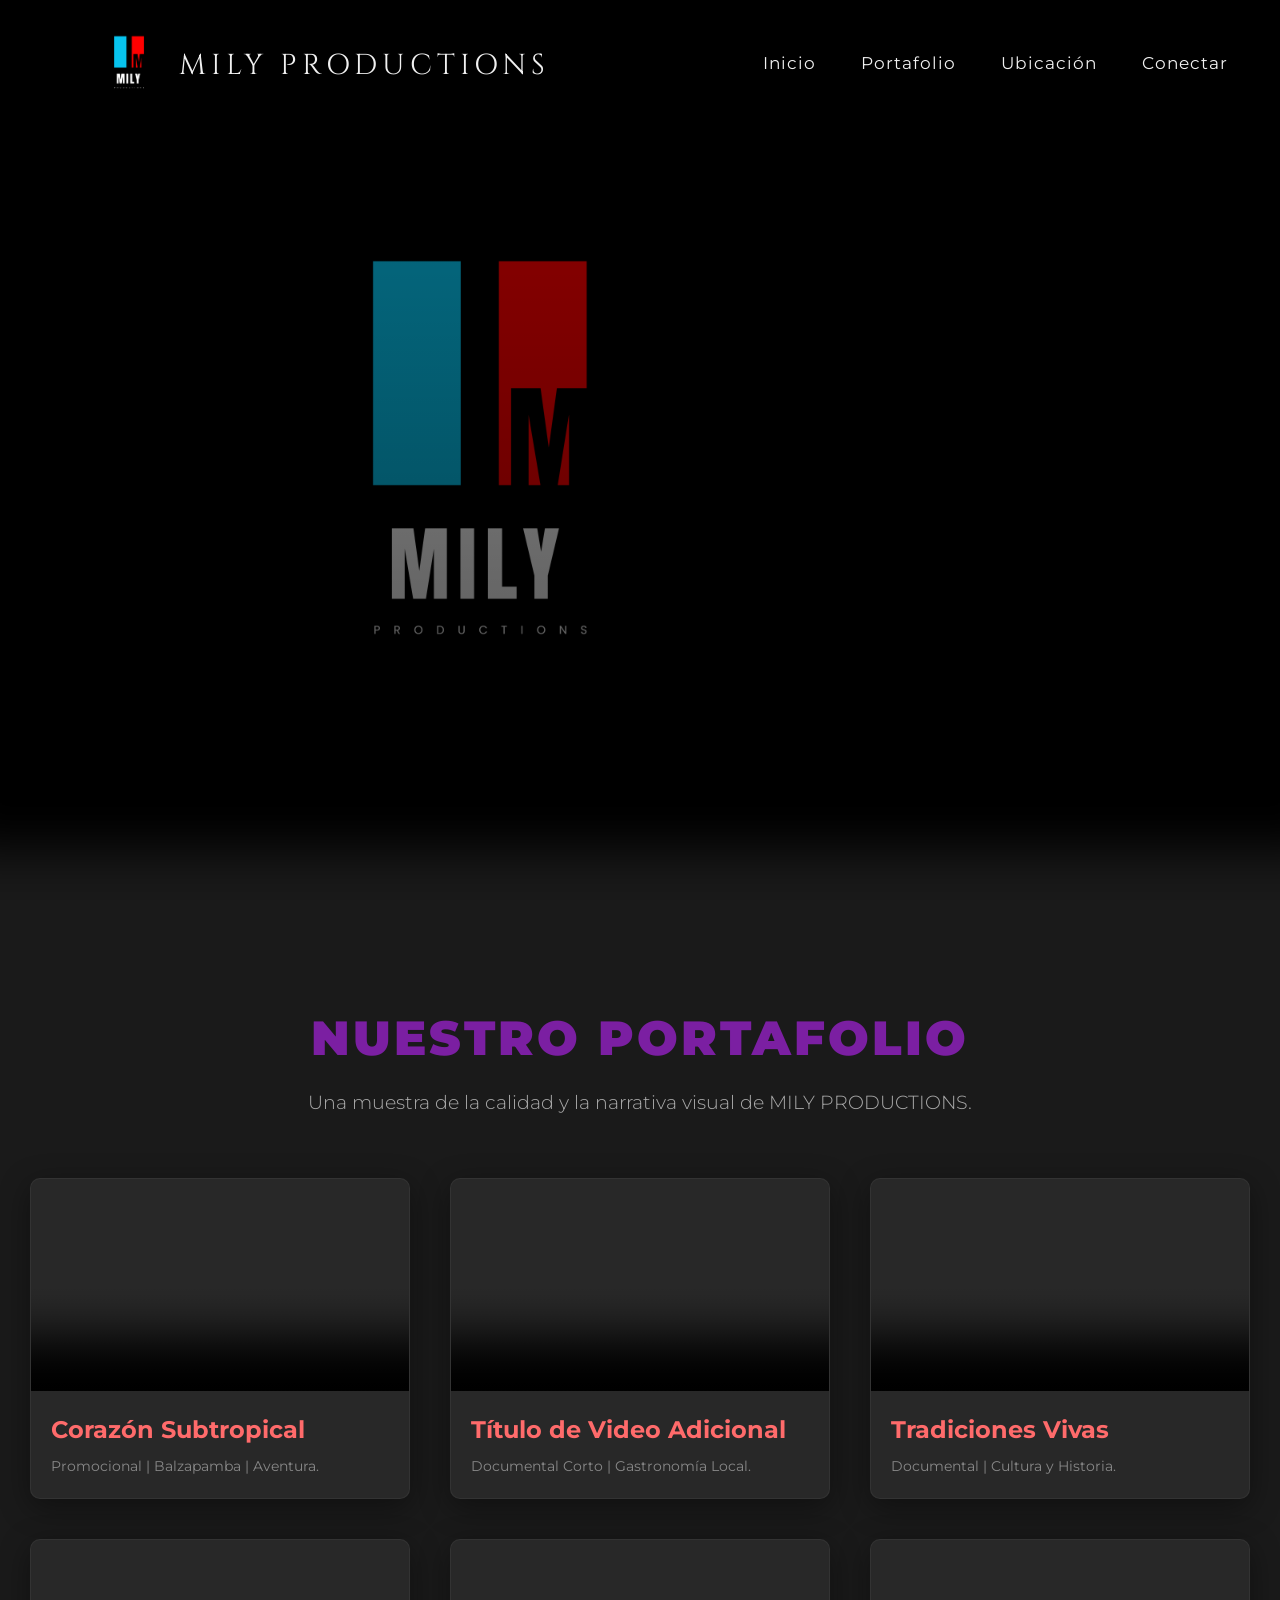
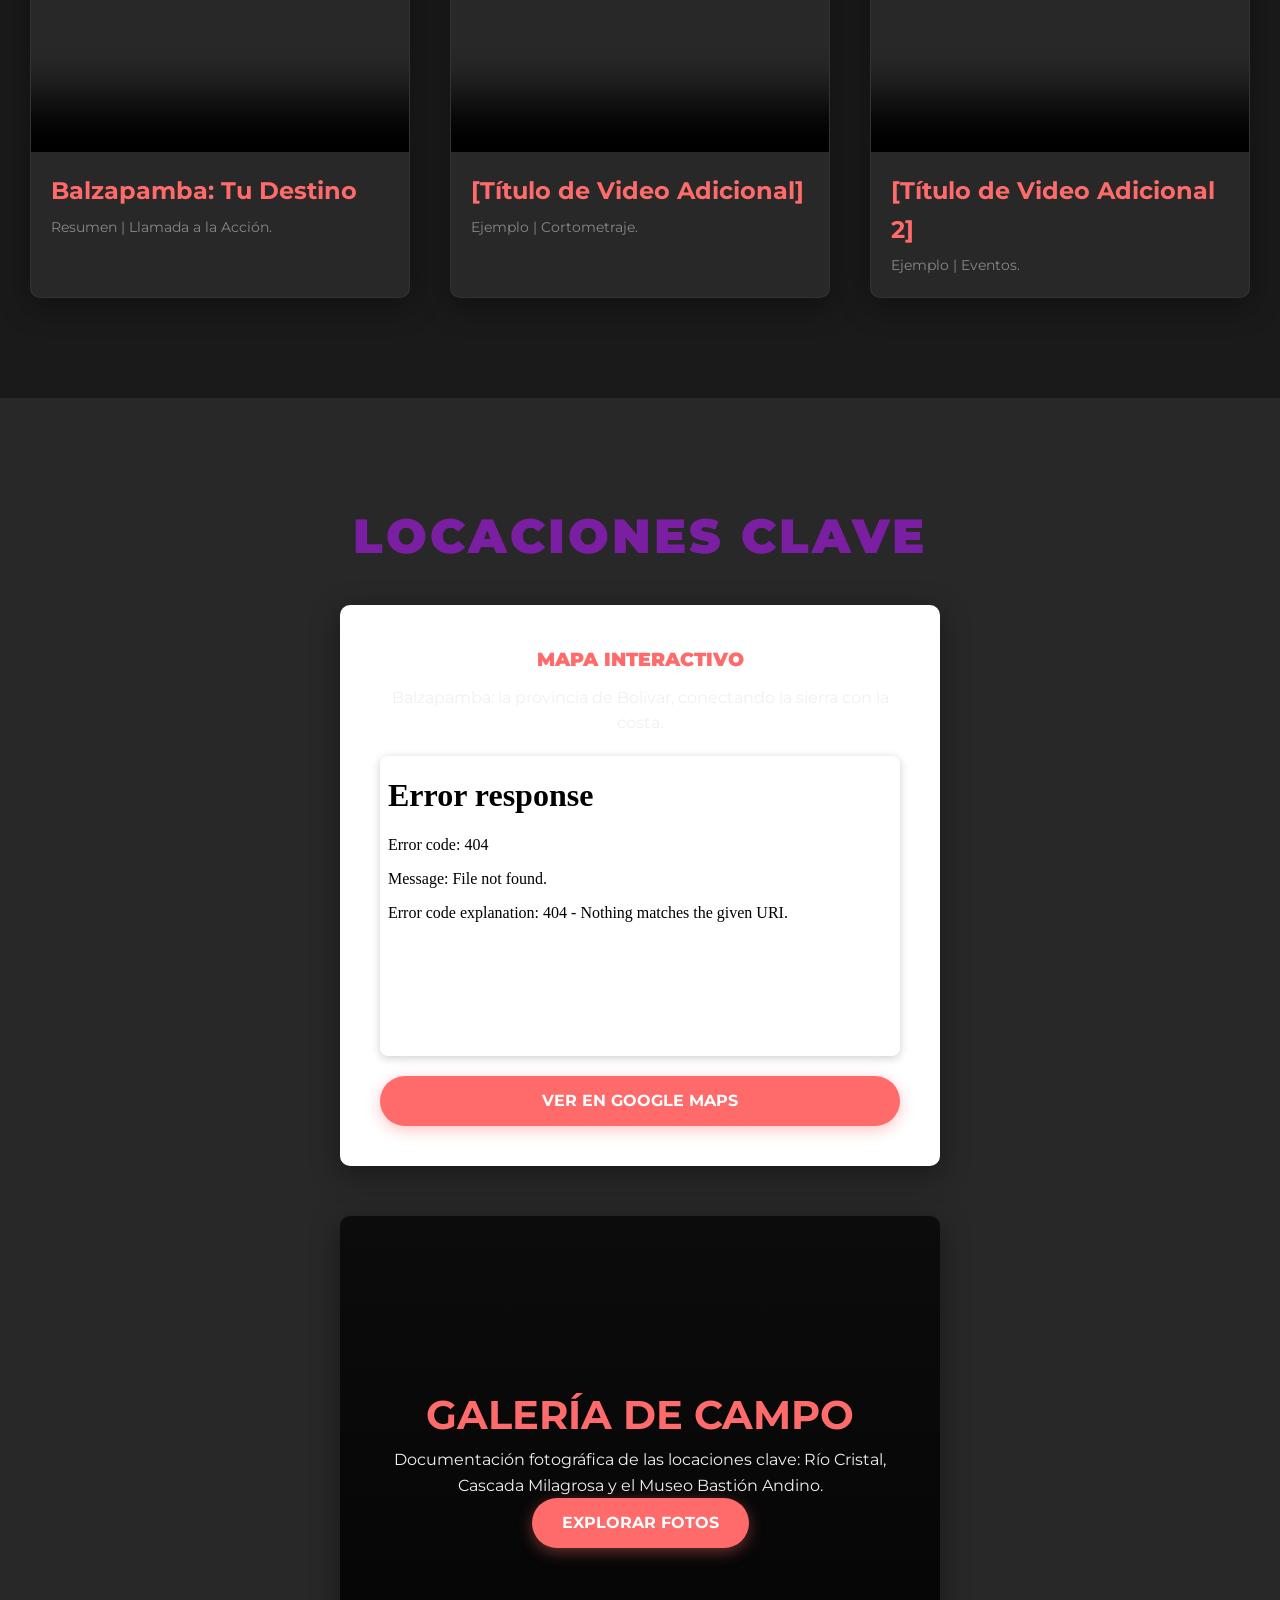
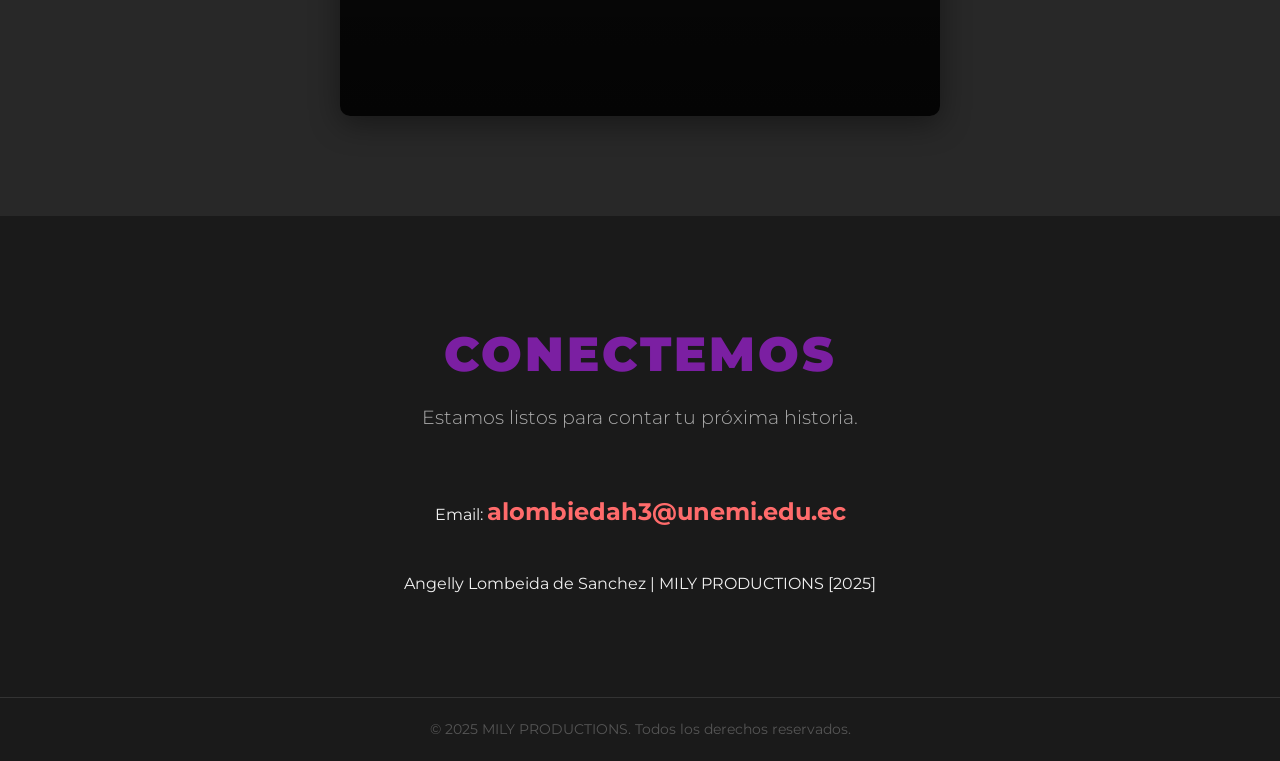
==== index.html @ 5136464d "updated" ====
<!DOCTYPE html>
<html lang="es">
<head>
    <meta charset="UTF-8">
    <meta name="viewport" content="width=device-width, initial-scale=1.0">
    <title>MILY PRODUCTIONS - Portafolio Audiovisual</title>
    <link rel="stylesheet" href="styles.css">
    <link href="https://fonts.googleapis.com/css2?family=Montserrat:wght@300;400;700;900&display=swap" rel="stylesheet">
    <link href="https://fonts.googleapis.com/css2?family=Cinzel:wght@400;700;900&display=swap" rel="stylesheet"> 
</head>
<body>

    <header>
        <nav>
            <a href="#inicio" class="logo-link">
                <img src="LOGO_MILY[1].png" alt="MILY PRODUCTIONS Logo" class="logo-img">
                
                <div class="logo-text">
                    MILY PRODUCTIONS
                </div>
            </a>
            
            <button class="menu-toggle" aria-label="Abrir menú de navegación">
                <span class="bar"></span>
                <span class="bar"></span>
                <span class="bar"></span>
            </button>
            
            <ul class="nav-menu"> <li><a href="#inicio">Inicio</a></li>
                <li><a href="#portafolio">Portafolio</a></li>
                <li><a href="#ubicacion">Ubicación</a></li>
                <li><a href="#contacto">Conectar</a></li>
            </ul>
        </nav>
    </header>

    <main>
        <section id="inicio" class="hero fullscreen-visual">
            <div class="hero-content">
                </div>
        </section>

        <section id="portafolio" class="seccion seccion-portafolio">
            <h2>NUESTRO PORTAFOLIO</h2>
            <p class="subtitulo">Una muestra de la calidad y la narrativa visual de MILY PRODUCTIONS.</p>
            
            <div class="video-grid">
                
                <div class="video-item">
                    <video controls width="100%" preload="metadata" poster="miniaturas/corazon_subtropical.jpg">
                        <source src="mi-video-portafolio.mp4" type="video/mp4">
                        Tu navegador no soporta el tag de video HTML5.
                    </video>
                    <h3>Corazón Subtropical</h3>
                    <p class="ficha-tecnica">Promocional | Balzapamba | Aventura.</p>
                </div>

                <div class="video-item">
                    <video controls width="100%" preload="metadata" poster="miniaturas/video_adicional_1.jpg">
                        <source src="otro-video-1.mp4" type="video/mp4">
                        Tu navegador no soporta el tag de video HTML5.
                    </video>
                    <h3>Título de Video Adicional</h3>
                    <p class="ficha-tecnica">Documental Corto | Gastronomía Local.</p>
                </div>

                <div class="video-item">
                    <video controls width="100%" preload="metadata" poster="miniaturas/video_adicional_2.jpg">
                        <source src="otro-video-2.mp4" type="video/mp4">
                        Tu navegador no soporta el tag de video HTML5.
                    </video>
                    <h3>Tradiciones Vivas</h3>
                    <p class="ficha-tecnica">Documental | Cultura y Historia.</p>
                </div>

                <div class="video-item">
                    <video controls width="100%" preload="metadata" poster="miniaturas/video_adicional_3.jpg">
                        <source src="otro-video-3.mp4" type="video/mp4">
                        Tu navegador no soporta el tag de video HTML5.
                    </video>
                    <h3>Balzapamba: Tu Destino</h3>
                    <p class="ficha-tecnica">Resumen | Llamada a la Acción.</p>
                </div>
                <div class="video-item">
                    <video controls width="100%" preload="metadata" poster="miniaturas/video_adicional_4.jpg">
                        <source src="otro-video-4.mp4" type="video/mp4">
                        Tu navegador no soporta el tag de video HTML5.
                    </video>
                    <h3>[Título de Video Adicional]</h3>
                    <p class="ficha-tecnica">Ejemplo | Cortometraje.</p>
                </div>
                <div class="video-item">
                    <video controls width="100%" preload="metadata" poster="miniaturas/video_adicional_5.jpg">
                        <source src="otro-video-5.mp4" type="video/mp4">
                        Tu navegador no soporta el tag de video HTML5.
                    </video>
                    <h3>[Título de Video Adicional 2]</h3>
                    <p class="ficha-tecnica">Ejemplo | Eventos.</p>
                </div>
            </div>
        </section>
        
        <section id="ubicacion" class="seccion seccion-info">
            <h2>LOCACIONES CLAVE</h2>
            <div class="destacado-container">
                
                <div class="destacado-card card-mapa">
                    <h3>MAPA INTERACTIVO</h3>
                    <p>Balzapamba: la provincia de Bolívar, conectando la sierra con la costa.</p>
                    <div class="mapa-iframe">
                        <iframe 
                            src="URL_REAL_GOOGLE_MAPS_EMBED" 
                            width="100%" 
                            height="100%" 
                            style="border:0;" 
                            allowfullscreen="" 
                            loading="lazy">
                        </iframe>
                    </div>
                    <a href="https://maps.app.goo.gl/pqxmcNFAquskRB9e9" target="_blank" class="btn-acento">VER EN GOOGLE MAPS</a>
                </div>
                
                <div class="destacado-card card-campo">
                    <h3>GALERÍA DE CAMPO</h3>
                    <p>Documentación fotográfica de las locaciones clave: Río Cristal, Cascada Milagrosa y el Museo Bastión Andino.</p>
                    <a href="#" class="btn-acento">EXPLORAR FOTOS</a>
                </div>

            </div>
        </section>
        
        <section id="contacto" class="seccion seccion-connect">
            <h2>CONECTEMOS</h2>
            <p class="subtitulo">Estamos listos para contar tu próxima historia.</p>
            <p class="email-contacto">Email: <a href="mailto:alombiedah3@unemi.edu.ec">alombiedah3@unemi.edu.ec</a></p>
            <p class="creditos">Angelly Lombeida de Sanchez | MILY PRODUCTIONS [2025]</p>
        </section>
    </main>

    <footer>
        <p>© 2025 MILY PRODUCTIONS. Todos los derechos reservados.</p>
    </footer>

    <script src="script.js"></script>
</body>
</html>
---- styles.css ----
/* VARIABLES Y RESET BÁSICO (DARK MODE) */
:root {
    --color-principal: #FF6B6B; /* Coral Vibrante (Acento, Hover) */
    --color-fondo: #1A1A1A; /* Negro Profundo (Fondo principal) */
    --color-card: #282828; /* Gris Carbón (Fondo de tarjetas) */
    --color-texto-claro: #F0F0F0; /* Blanco Suave (Texto principal) */
    --color-acento-fuerte: #7B1FA2; /* Amatista (Títulos de sección) */
    --font-principal: 'Montserrat', sans-serif;
    --font-logo: 'Cinzel', serif; /* Nueva fuente para el logo */
    --sombra-card: 0 8px 30px rgba(0, 0, 0, 0.4); /* Sombra pesada para profundidad */
}

* {
    margin: 0;
    padding: 0;
    box-sizing: border-box;
}

body {
    font-family: var(--font-principal);
    line-height: 1.6;
    color: var(--color-texto-claro);
    background-color: var(--color-fondo);
    overflow-x: hidden;
}

/* -------------------------------------------------------------------------- */
/* ENCABEZADO Y NAVEGACIÓN (ESCRITORIO) */
/* -------------------------------------------------------------------------- */
header {
    background: transparent;
    position: fixed; 
    top: 0;
    left: 0;
    width: 100%;
    z-index: 1000;
    transition: background-color 0.3s ease-in-out; 
}

header.scrolled {
    background-color: rgba(26, 26, 26, 0.95); 
    box-shadow: 0 2px 10px rgba(0, 0, 0, 0.5);
}

nav {
    display: flex;
    justify-content: space-between;
    align-items: center;
    max-width: 1400px;
    margin: 0 auto;
    padding: 1.5rem 30px 1.5rem 100px; 
}

.logo-link {
    display: flex;
    align-items: center; 
    text-decoration: none;
    cursor: pointer;
    transition: transform 0.3s ease-in-out;
}

.logo-img {
    height: 80px; 
    width: auto;
    margin-right: 15px; 
}

.logo-text {
    font-family: var(--font-logo); 
    font-size: 1.8rem; 
    font-weight: 400; 
    color: var(--color-texto-claro);
    letter-spacing: 5px; 
    text-transform: uppercase;
    text-shadow: 0 0 8px rgba(0, 0, 0, 0.9); 
    white-space: nowrap; 
    margin-top: 5px; 
}

.logo-text strong { 
    color: var(--color-principal); 
    font-weight: 900; 
    margin-left: 8px; 
    letter-spacing: 2px;
}

/* Estilos de escritorio: el menú es horizontal */
.nav-menu {
    list-style: none;
    display: flex;
    padding: 0;
    font-weight: 400;
}

.nav-menu li a {
    color: var(--color-texto-claro);
    text-decoration: none;
    padding: 0.7rem 1.4rem; 
    transition: color 0.3s, background-color 0.3s;
    border-radius: 5px;
    font-size: 1.05rem; 
    letter-spacing: 1px;
}

.nav-menu li a:hover {
    color: var(--color-principal);
    background-color: rgba(255, 255, 255, 0.1);
}

/* -------------------------------------------------------------------------- */
/* ICONO HAMBURGUESA (OCULTO POR DEFECTO) */
/* -------------------------------------------------------------------------- */
.menu-toggle {
    display: none; /* Oculto por defecto en escritorio */
    background: none;
    border: none;
    cursor: pointer;
    padding: 10px;
    z-index: 1001;
}

.menu-toggle .bar {
    display: block;
    width: 30px;
    height: 3px;
    margin: 6px auto;
    background-color: var(--color-principal); /* Color Coral */
    transition: all 0.3s ease-in-out;
}


/* -------------------------------------------------------------------------- */
/* SECCIONES Y COMPONENTES GENERALES */
/* -------------------------------------------------------------------------- */

.fullscreen-visual {
    position: relative;
    height: 100vh;
    display: flex;
    justify-content: center;
    align-items: center; 
    background-image: linear-gradient(rgba(0, 0, 0, 0.4), rgba(0, 0, 0, 0.7)), url('LOGO.png'); 
    background-size: cover;
    background-position: right center;
    background-attachment: fixed; /* Esto es para escritorio, para el efecto Parallax */
    background-repeat: no-repeat;
    box-shadow: inset 0 -100px 50px -50px var(--color-fondo); 
}

.seccion {
    padding: 100px 30px; 
    max-width: 1400px;
    margin: 0 auto;
    text-align: center; 
}

.seccion h2 {
    font-size: 3rem; 
    margin-bottom: 10px;
    color: var(--color-acento-fuerte); 
    font-weight: 900;
    letter-spacing: 3px;
    text-transform: uppercase;
}

.subtitulo {
    font-size: 1.2rem;
    margin-bottom: 60px;
    color: #AAAAAA;
    font-weight: 300;
}

/* PORTFOLIO GRID */
.video-grid {
    display: grid; 
    grid-template-columns: repeat(auto-fit, minmax(350px, 1fr));
    gap: 40px;
    justify-content: center;
}

.video-item {
    background-color: var(--color-card);
    border-radius: 10px;
    box-shadow: var(--sombra-card);
    overflow: hidden; 
    transition: transform 0.4s, box-shadow 0.4s;
    text-align: left;
    border: 1px solid rgba(255, 255, 255, 0.05);
}

.video-item:hover {
    transform: translateY(-10px); 
    box-shadow: 0 15px 40px rgba(0, 0, 0, 0.5); 
}

/* CORRECCIÓN: Aplicar estilos tanto a iframe (por si se usan) como a VIDEO */
.video-item iframe, .video-item video {
    width: 100%;
    aspect-ratio: 16 / 9; 
    border-radius: 10px 10px 0 0; 
    display: block;
}

.video-item h3 {
    padding: 20px 20px 5px;
    color: var(--color-principal);
    font-size: 1.5rem;
    font-weight: 700;
}

.ficha-tecnica {
    padding: 0 20px 20px;
    font-size: 0.9rem;
    color: #888888;
}

/* UBICACIÓN Y TARJETAS */
.seccion-info {
    background-color: var(--color-card);
}

.destacado-container {
    display: flex;
    gap: 50px; 
    justify-content: center;
    flex-wrap: wrap;
    margin-top: 30px;
}

.destacado-card {
    width: 100%;
    max-width: 600px;
    padding: 40px;
    border-radius: 10px; 
    color: var(--color-texto-claro);
    text-align: center;
    background-size: cover;
    background-position: center;
    min-height: 500px; 
    display: flex;
    flex-direction: column;
    justify-content: space-between; 
    box-shadow: var(--sombra-card);
    transition: transform 0.3s;
}

.card-mapa {
    background-image: none;
    background-color: white; 
    color: var(--color-texto); 
    box-shadow: var(--sombra-card);
}
.card-mapa h3 {
    color: var(--color-principal); 
    text-shadow: none;
    margin-bottom: 10px;
    font-weight: 900;
}
.mapa-iframe {
    width: 100%;
    height: 300px; 
    border-radius: 8px;
    box-shadow: 0 2px 10px rgba(0, 0, 0, 0.2);
    overflow: hidden;
    margin: 20px 0;
}

.card-campo {
    background-image: linear-gradient(rgba(0, 0, 0, 0.7), rgba(0, 0, 0, 0.9)), url('IMAGEN/DE/FONDO/PARA/CASCADA.jpg');
    justify-content: center;
    align-items: center;
}
.card-campo h3 {
    font-size: 2.5rem;
    color: var(--color-principal);
}

/* BOTONES Y CONTACTO */
.btn-acento {
    display: inline-block;
    background: var(--color-principal);
    color: white;
    padding: 12px 30px;
    text-decoration: none;
    border-radius: 50px;
    font-weight: 700;
    transition: background 0.3s, transform 0.2s;
    box-shadow: 0 4px 15px rgba(255, 107, 107, 0.4);
}

.email-contacto {
    margin: 30px 0 40px;
}

.email-contacto a {
    color: var(--color-principal);
    font-weight: 700;
    font-size: 1.5rem;
    text-decoration: none;
    transition: color 0.3s;
}

/* FOOTER */
footer {
    background: var(--color-fondo);
    color: #555;
    text-align: center;
    padding: 20px 0;
    font-size: 0.9rem;
    border-top: 1px solid #333;
}

/* -------------------------------------------------------------------------- */
/* MEDIA QUERIES (Responsivo - Pantallas Pequeñas) */
/* -------------------------------------------------------------------------- */
@media (max-width: 900px) {
    
    /* CORRECCIÓN CLAVE PARA MOSTRAR LA IMAGEN EN MÓVIL */
    .fullscreen-visual {
        background-attachment: scroll; /* Deshabilita el fixed que causa el problema */
        background-position: center center; /* Centra la imagen para que se vea mejor */
    }

    /* 1. NAVEGACIÓN Y HAMBURGUESA */
    
    .menu-toggle {
        display: block; /* Muestra el botón de la hamburguesa */
    }
    
    /* Reorganiza el header para que logo y hamburguesa estén a los lados */
    nav {
        flex-direction: row; 
        justify-content: space-between;
        align-items: center;
        padding: 1rem 20px;
        background-color: var(--color-fondo);
    }
    
    /* Oculta y posiciona el menú de navegación */
    .nav-menu {
        display: none; /* Oculto por defecto */
        flex-direction: column;
        width: 100%;
        position: absolute;
        top: 100%; /* Se despliega justo debajo del header */
        left: 0;
        background-color: var(--color-card); 
        box-shadow: 0 10px 20px rgba(0, 0, 0, 0.5);
        border-top: 1px solid rgba(255, 255, 255, 0.1);
        padding: 10px 0;
    }

    /* Clase que se activa con JS para MOSTRAR el menú */
    .nav-menu.open {
        display: flex;
    }

    /* Estilo de los enlaces para el menú vertical (ocupan el ancho completo) */
    .nav-menu li {
        text-align: center;
        width: 100%;
    }

    .nav-menu li a {
        display: block;
        padding: 1rem 20px;
        font-size: 1.1rem;
        border-radius: 0;
    }
    
    /* 2. LOGO EN UNA SOLA LÍNEA EN MÓVIL */
    
    /* Vuelve a poner el logo y el texto lado a lado */
    .logo-link {
        flex-direction: row; 
        align-items: center; /* Alineación vertical al centro */
        margin-bottom: 0;
    }
    .logo-img {
        height: 40px; /* Tamaño más pequeño */
        margin-right: 5px; /* Espacio reducido */
        margin-bottom: 0; 
    }
    .logo-text {
        font-size: 0.9rem; /* Reducido para caber en una línea */
        letter-spacing: 1px; /* Espaciado reducido */
        margin-top: 0;
    }
    .logo-text strong {
        font-size: 1rem;
        margin-left: 3px;
        letter-spacing: 0.5px;
    }


    /* 3. AJUSTES GENERALES DE SECCIÓN (Para evitar overflow) */
    
    .seccion {
        padding: 60px 20px;
    }
    .seccion h2 {
        font-size: 2.5rem;
    }
    .subtitulo {
        margin-bottom: 30px; 
    }
    .video-grid {
        grid-template-columns: 1fr;
        gap: 25px;
    }
    .destacado-card {
        width: 100%;
        max-width: none;
        padding: 30px 20px;
        min-height: 400px;
    }
}
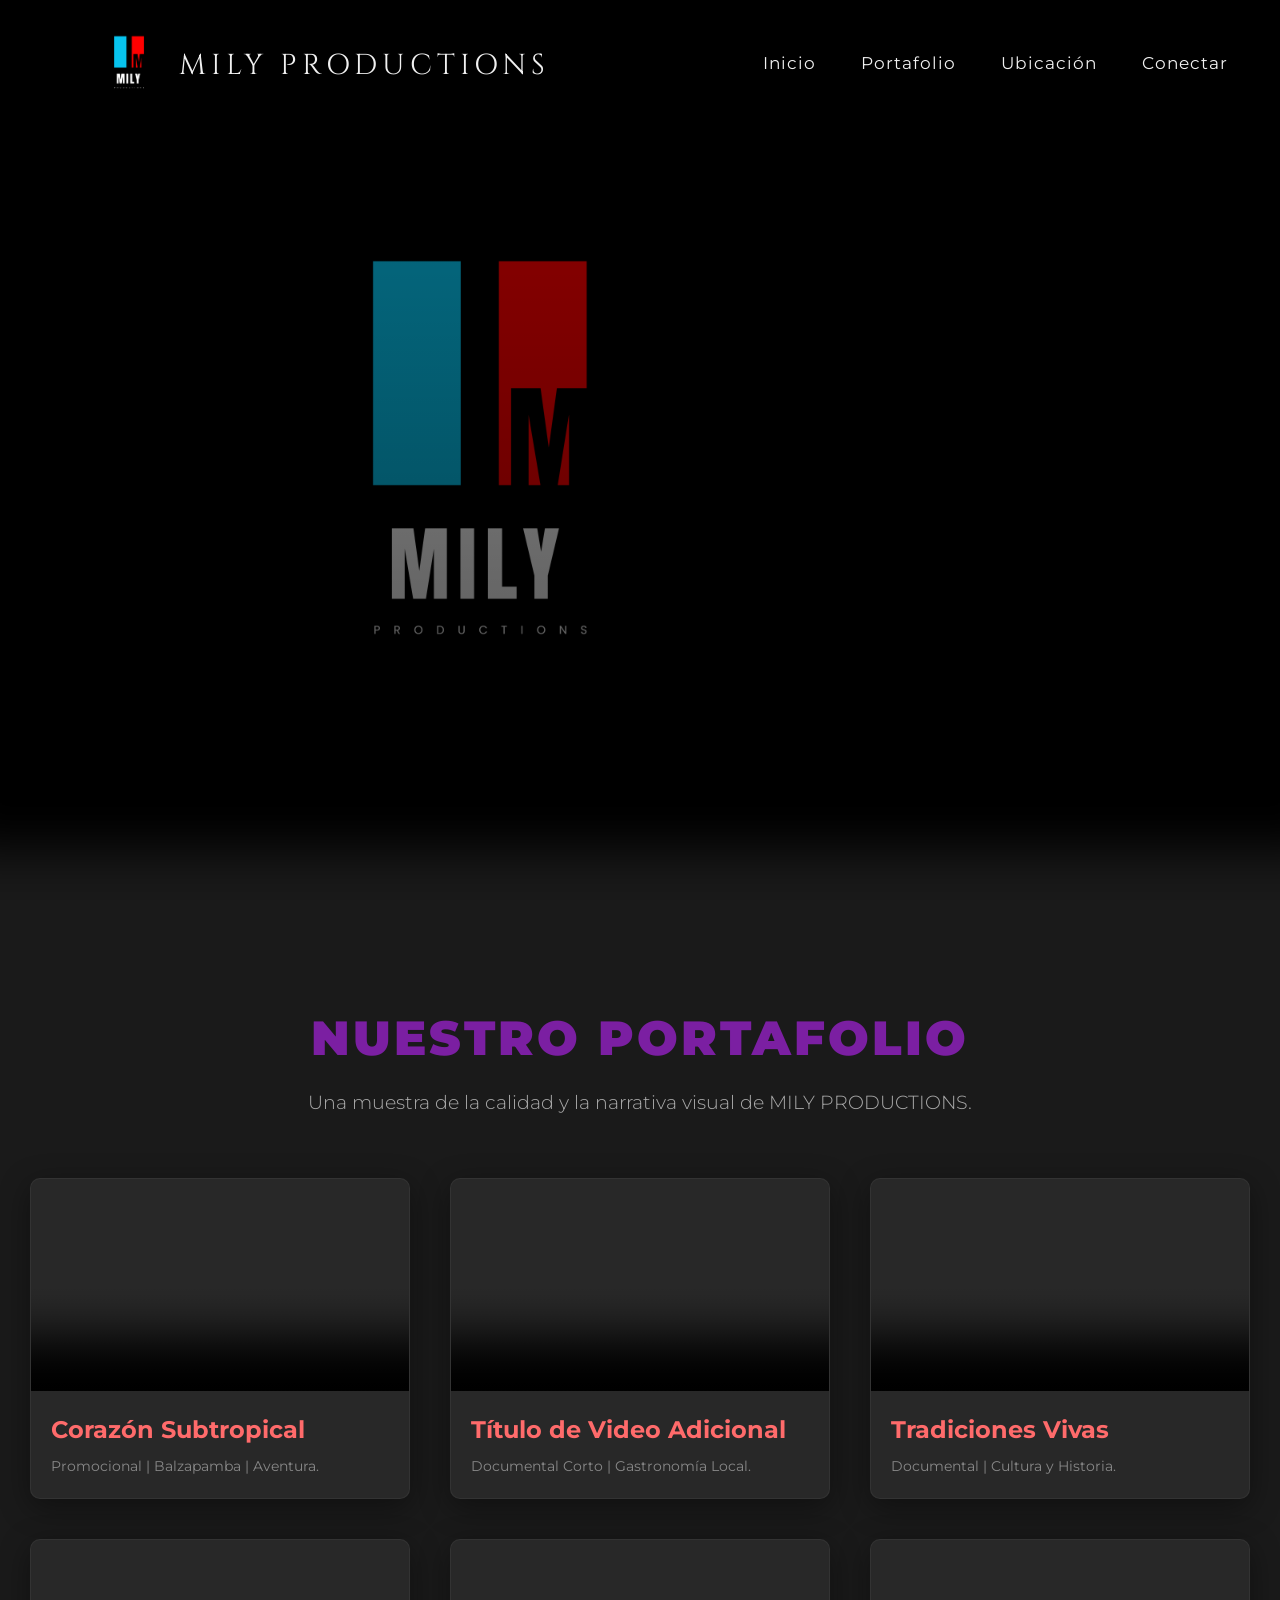
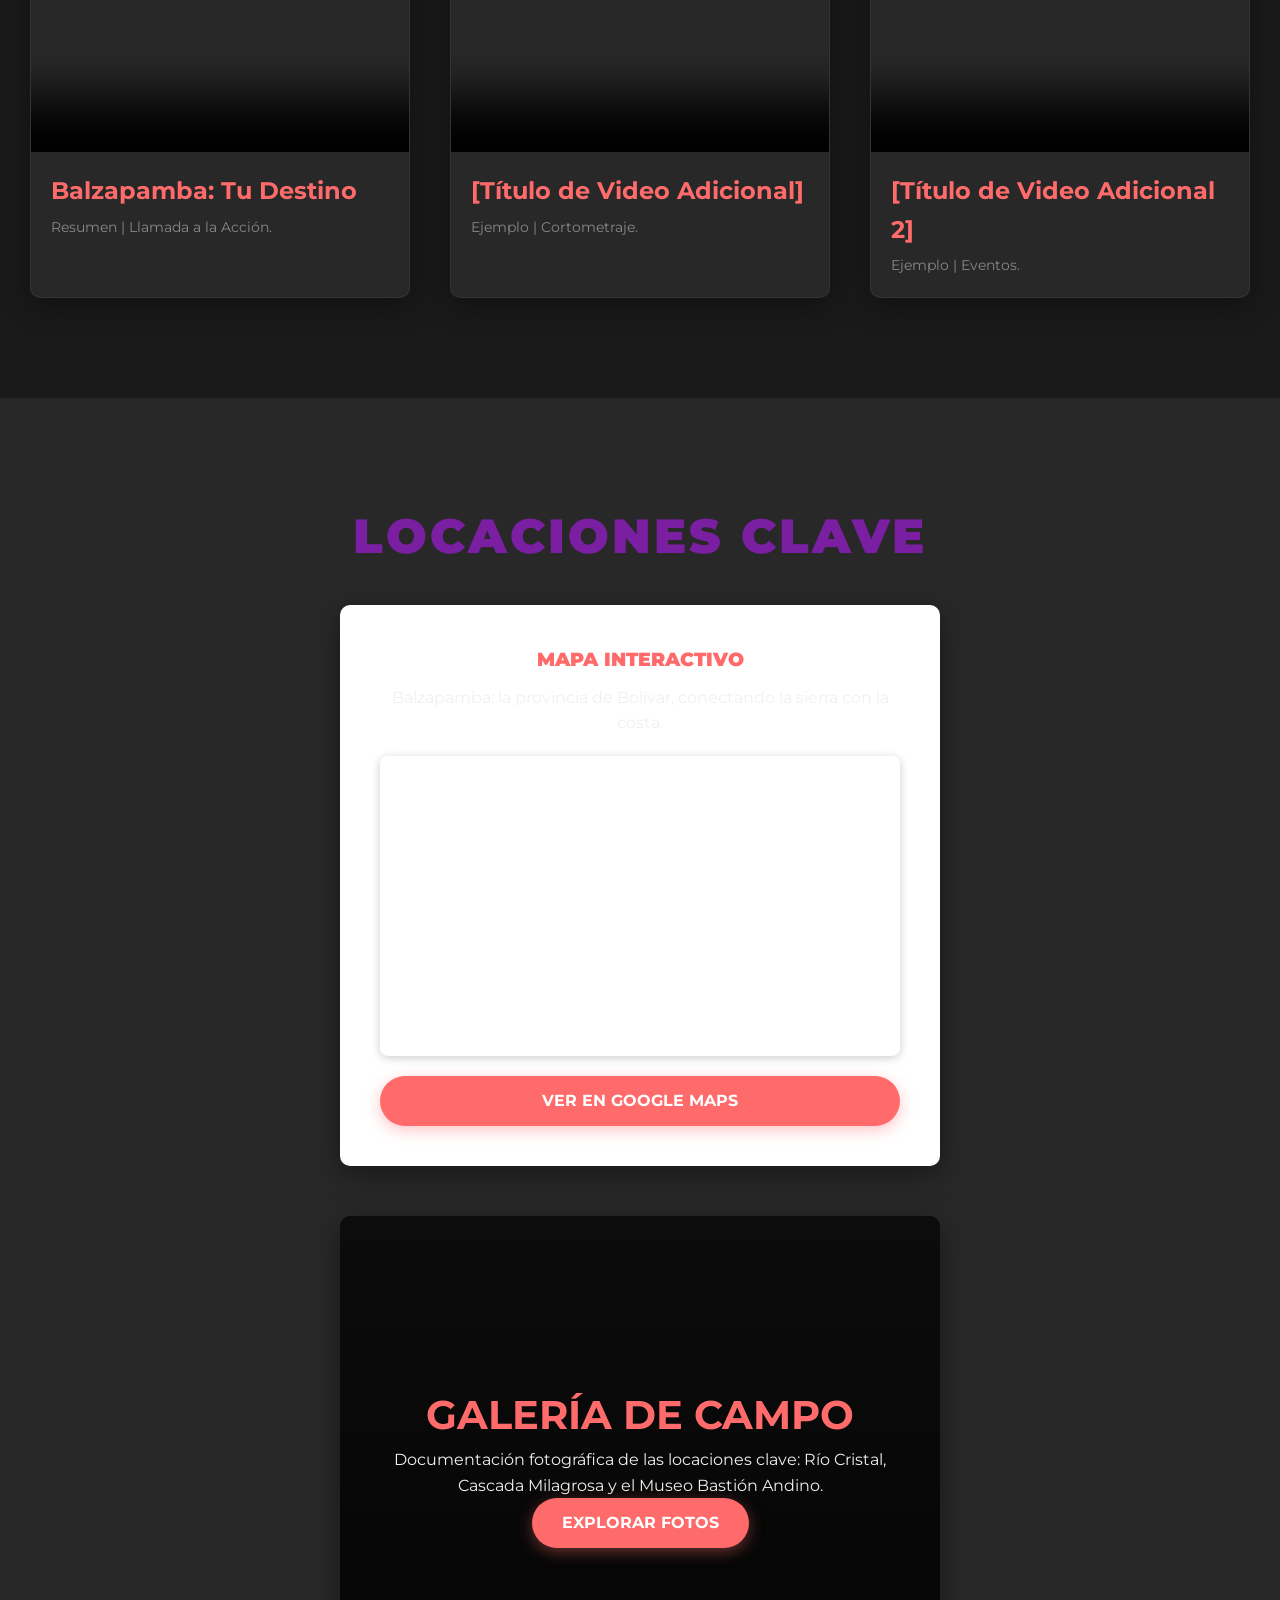
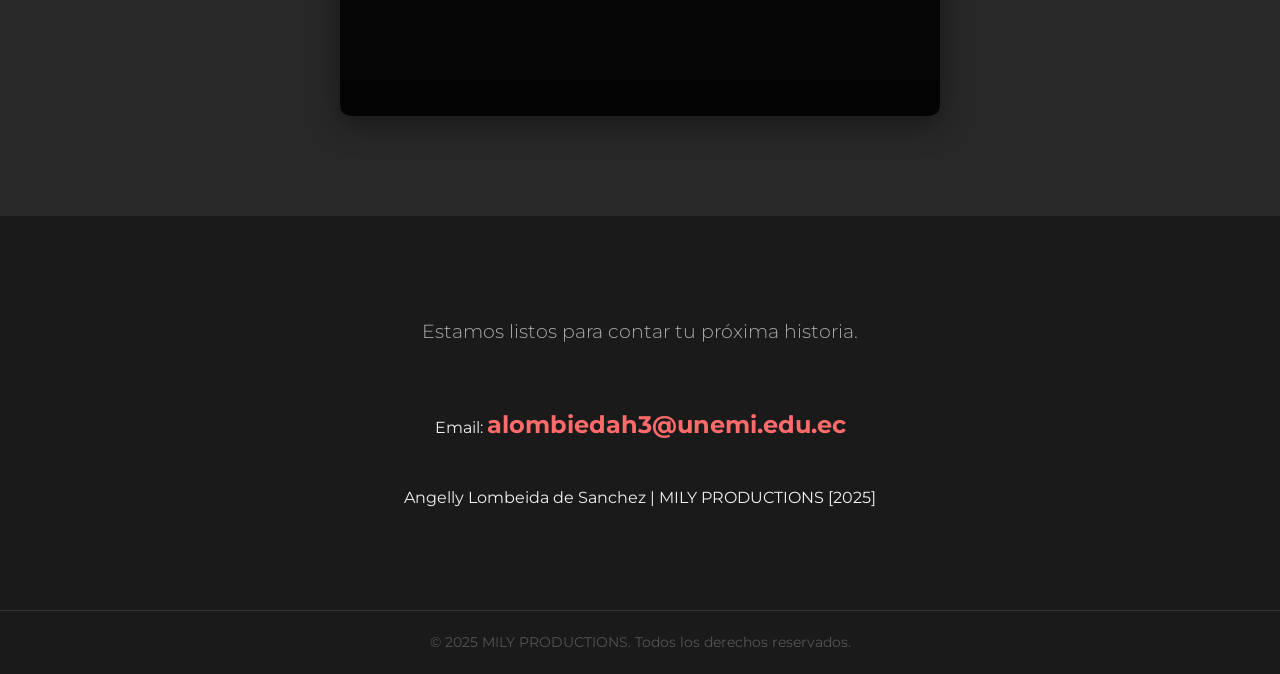
==== commit 73ad9199: "update" ====
--- a/index.html
+++ b/index.html
@@ -109,7 +109,7 @@
                     <p>Balzapamba: la provincia de Bolívar, conectando la sierra con la costa.</p>
                     <div class="mapa-iframe">
                         <iframe 
-                            src="URL_REAL_GOOGLE_MAPS_EMBED" 
+                            src="https://maps.app.goo.gl/tvPNMR6kiQWosrNx6" 
                             width="100%" 
                             height="100%" 
                             style="border:0;" 
@@ -117,7 +117,7 @@
                             loading="lazy">
                         </iframe>
                     </div>
-                    <a href="https://maps.app.goo.gl/pqxmcNFAquskRB9e9" target="_blank" class="btn-acento">VER EN GOOGLE MAPS</a>
+                    <a href="https://www.google.com/maps/place/Balzapamba/@-1.7676171,-79.1893674,15z/data=!4m6!3m5!1s0x91d327ceb38cb453:0x2dd752df709cdb42!8m2!3d-1.7669624!4d-79.1788374!16s%2Fg%2F1tnjkn1t?entry=ttu&g_ep=EgoyMDI1MDkyNC4wIKXMDSoASAFQAw%3D%3D" target="_blank" class="btn-acento">VER EN GOOGLE MAPS</a>
                 </div>
                 
                 <div class="destacado-card card-campo">
@@ -130,7 +130,6 @@
         </section>
         
         <section id="contacto" class="seccion seccion-connect">
-            <h2>CONECTEMOS</h2>
             <p class="subtitulo">Estamos listos para contar tu próxima historia.</p>
             <p class="email-contacto">Email: <a href="mailto:alombiedah3@unemi.edu.ec">alombiedah3@unemi.edu.ec</a></p>
             <p class="creditos">Angelly Lombeida de Sanchez | MILY PRODUCTIONS [2025]</p>
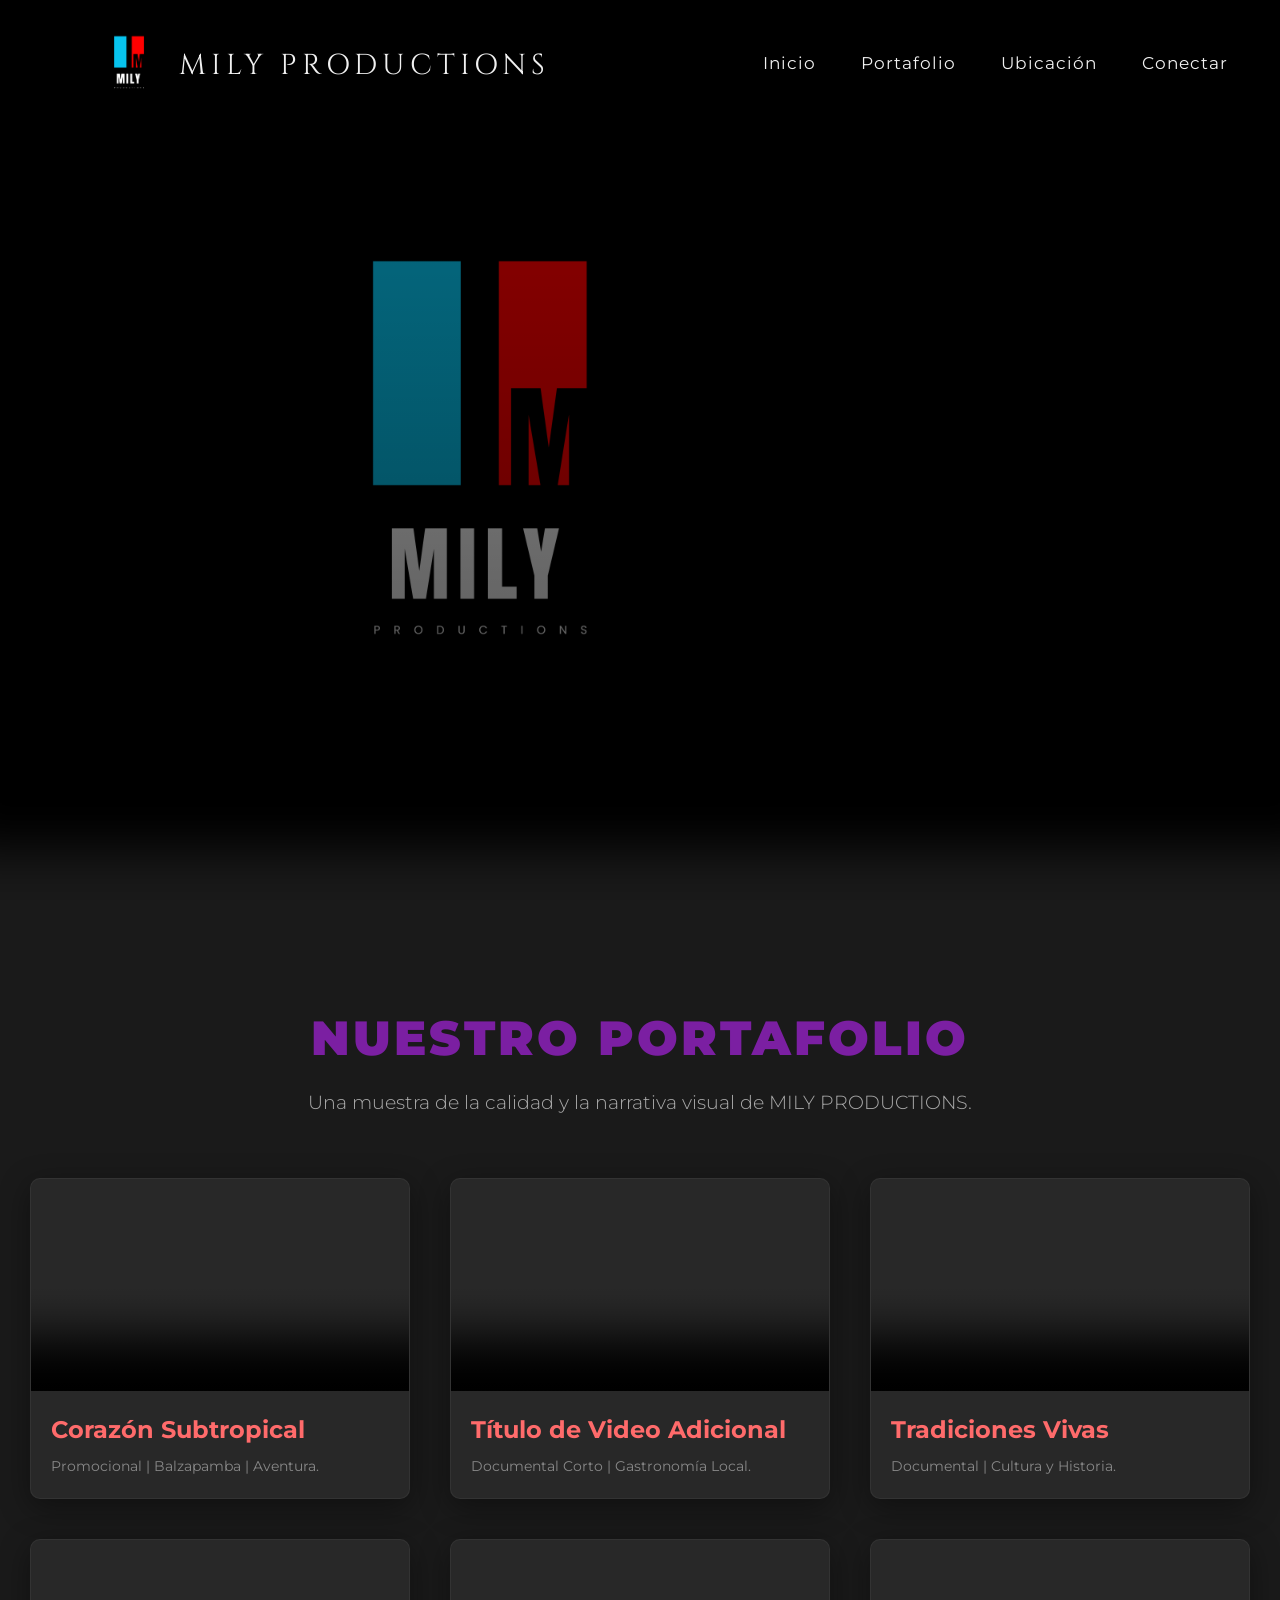
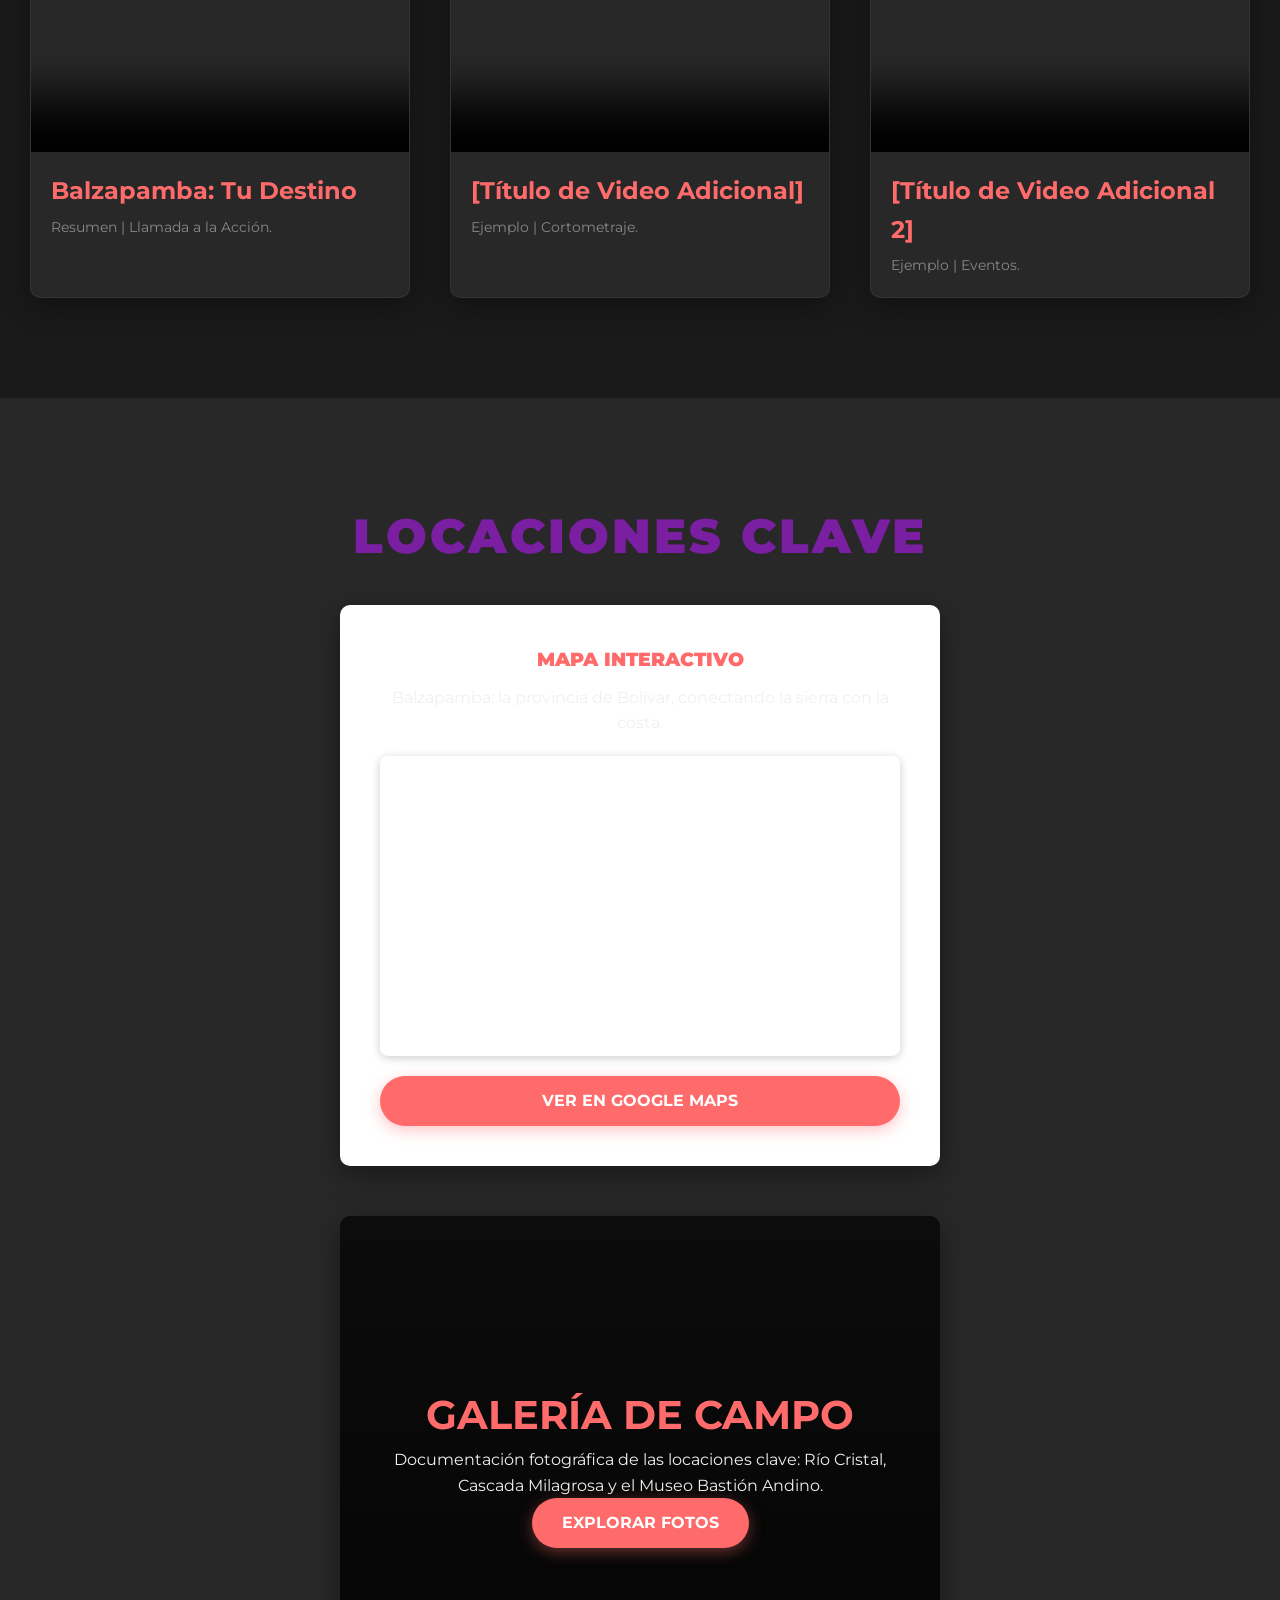
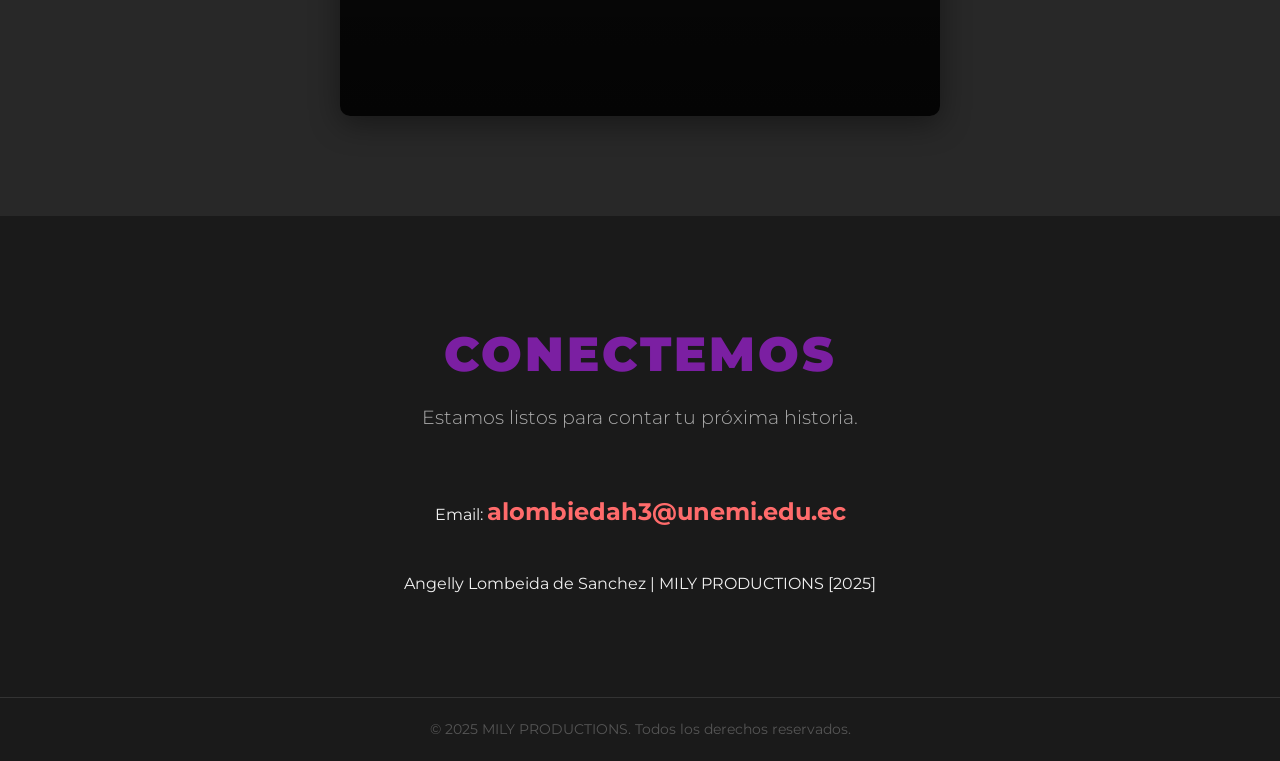
==== commit b9a52a14: "update" ====
--- a/index.html
+++ b/index.html
@@ -109,15 +109,16 @@
                     <p>Balzapamba: la provincia de Bolívar, conectando la sierra con la costa.</p>
                     <div class="mapa-iframe">
                         <iframe 
-                            src="https://maps.app.goo.gl/tvPNMR6kiQWosrNx6" 
+                            src="https://maps.google.com/maps?width=100%25&height=600&hl=es&q=Balzapamba,%20Ecuador&t=&z=13&ie=UTF8&iwloc=B&output=embed"
                             width="100%" 
                             height="100%" 
                             style="border:0;" 
                             allowfullscreen="" 
-                            loading="lazy">
+                            loading="lazy"
+                            referrerpolicy="no-referrer-when-downgrade">
                         </iframe>
                     </div>
-                    <a href="https://www.google.com/maps/place/Balzapamba/@-1.7676171,-79.1893674,15z/data=!4m6!3m5!1s0x91d327ceb38cb453:0x2dd752df709cdb42!8m2!3d-1.7669624!4d-79.1788374!16s%2Fg%2F1tnjkn1t?entry=ttu&g_ep=EgoyMDI1MDkyNC4wIKXMDSoASAFQAw%3D%3D" target="_blank" class="btn-acento">VER EN GOOGLE MAPS</a>
+                    <a href="https://www.google.com/maps/place/Balzapamba" target="_blank" class="btn-acento">VER EN GOOGLE MAPS</a>
                 </div>
                 
                 <div class="destacado-card card-campo">
@@ -130,6 +131,7 @@
         </section>
         
         <section id="contacto" class="seccion seccion-connect">
+            <h2>CONECTEMOS</h2>
             <p class="subtitulo">Estamos listos para contar tu próxima historia.</p>
             <p class="email-contacto">Email: <a href="mailto:alombiedah3@unemi.edu.ec">alombiedah3@unemi.edu.ec</a></p>
             <p class="creditos">Angelly Lombeida de Sanchez | MILY PRODUCTIONS [2025]</p>
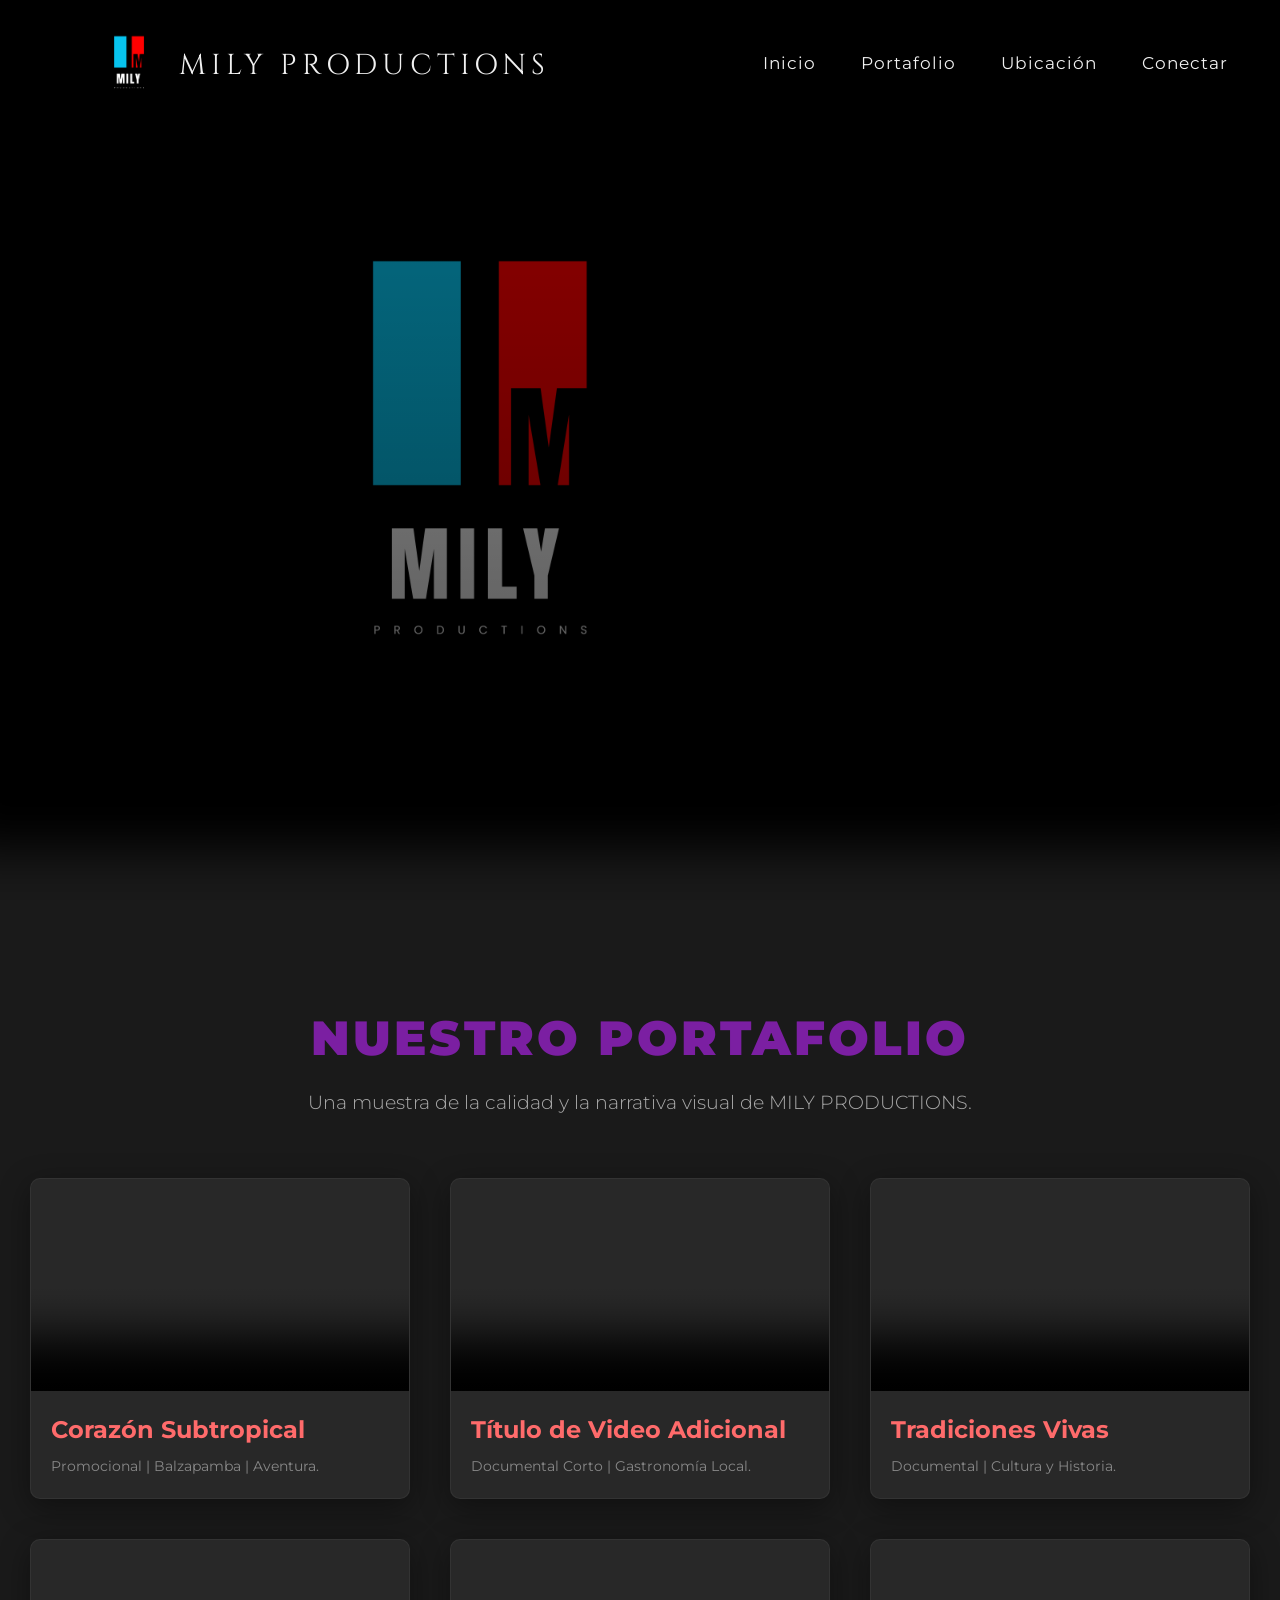
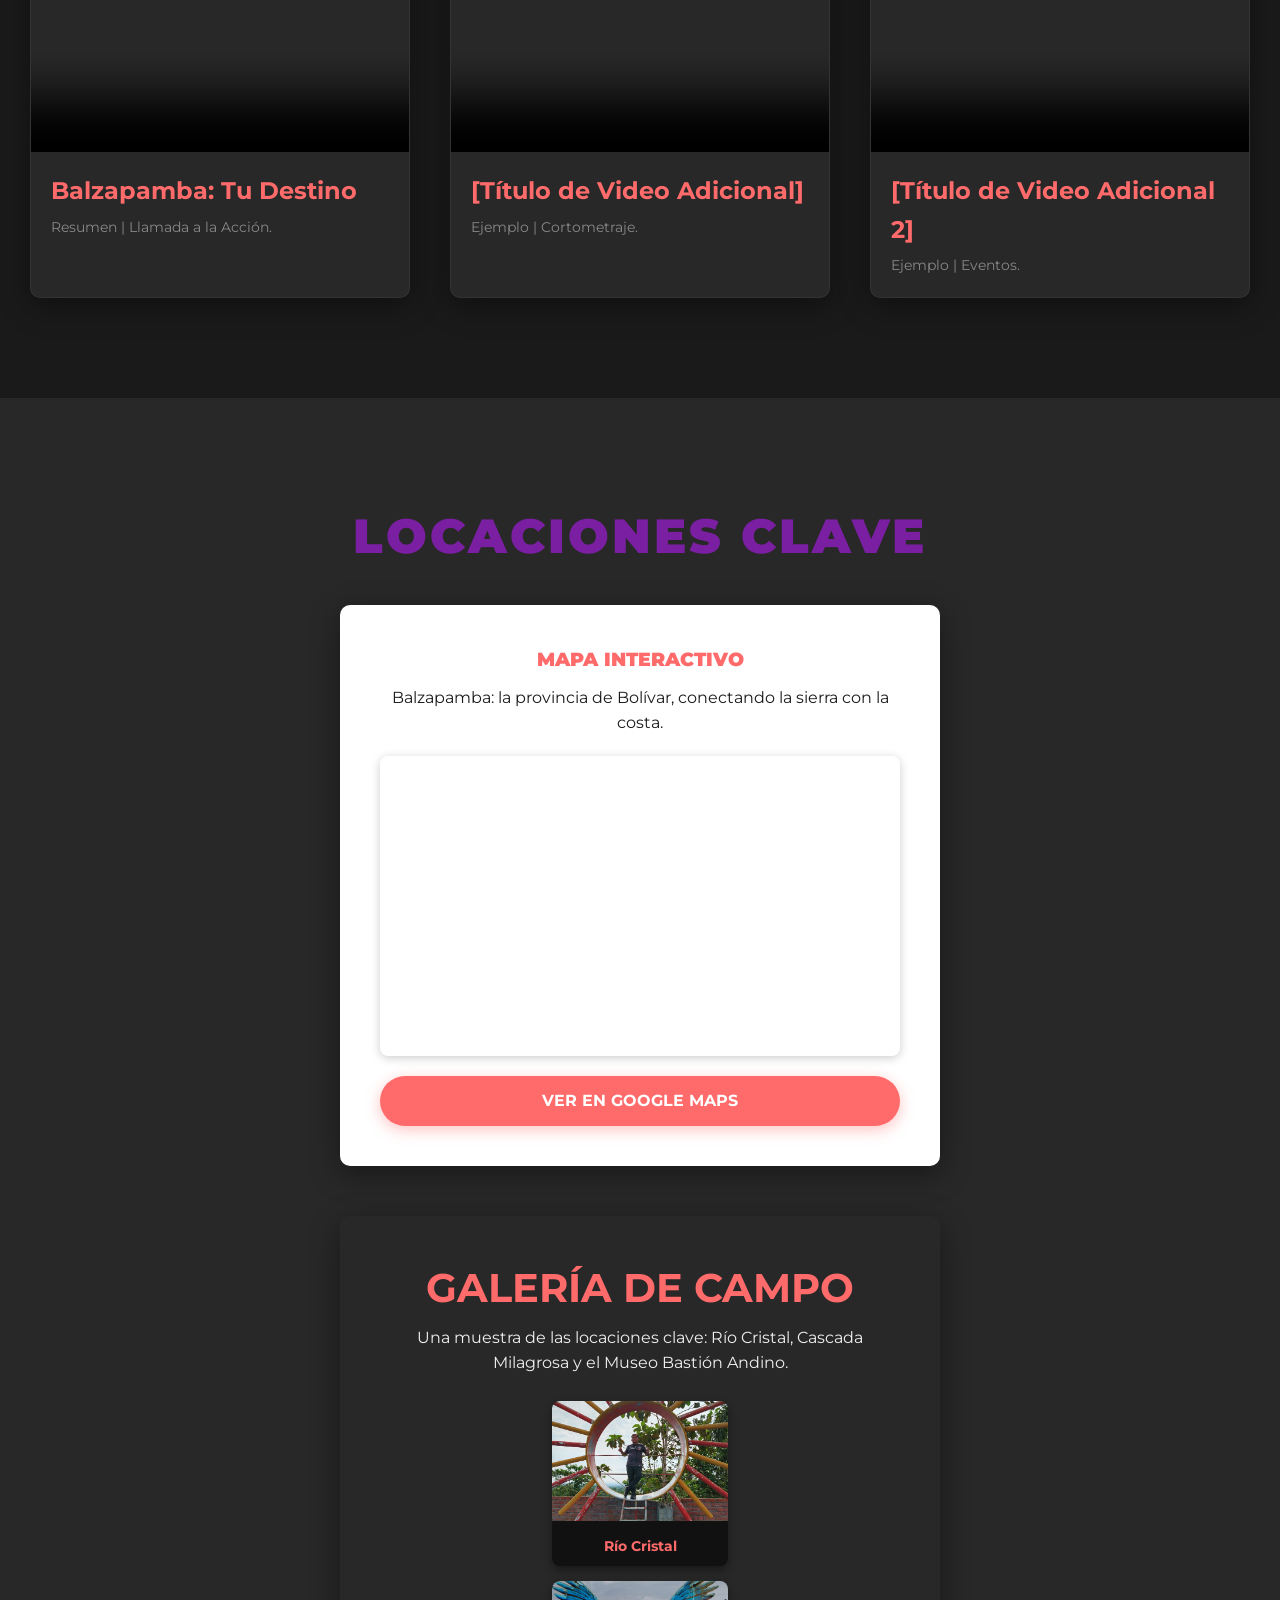
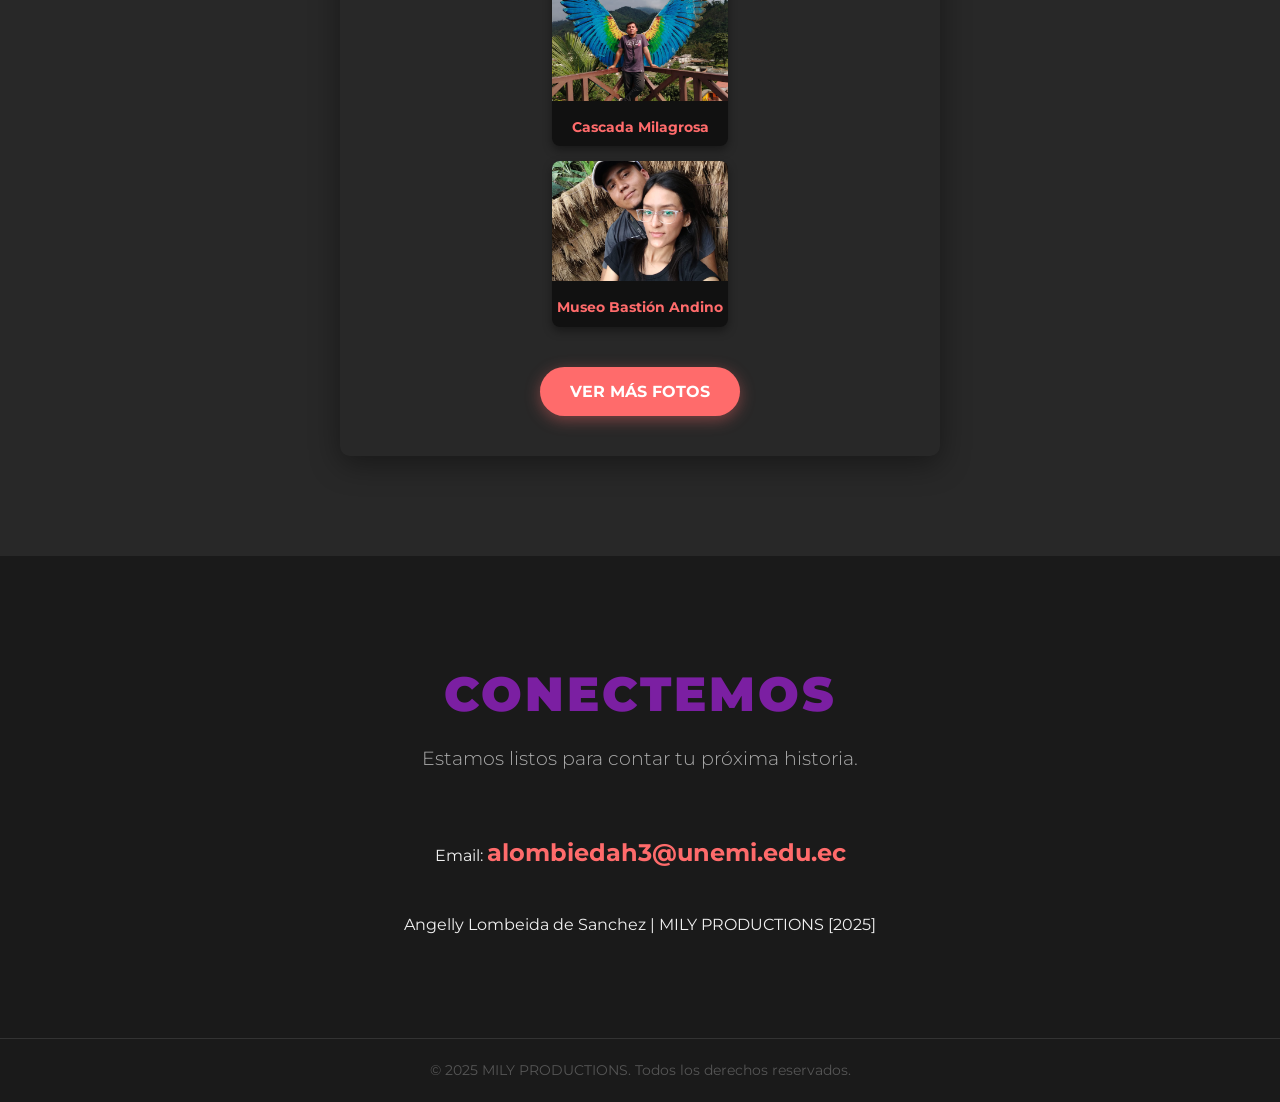
==== commit be639519: "updated" ====
--- a/index.html
+++ b/index.html
@@ -123,8 +123,32 @@
                 
                 <div class="destacado-card card-campo">
                     <h3>GALERÍA DE CAMPO</h3>
-                    <p>Documentación fotográfica de las locaciones clave: Río Cristal, Cascada Milagrosa y el Museo Bastión Andino.</p>
-                    <a href="#" class="btn-acento">EXPLORAR FOTOS</a>
+                    <p>Una muestra de las locaciones clave: Río Cristal, Cascada Milagrosa y el Museo Bastión Andino.</p>
+                    
+                    <div class="galeria-fotos">
+                        <figure>
+                            <a href="#" onclick="openLightbox('FOTO 2.jpg', 'Río Cristal'); return false;">
+                                <img src="FOTO 2.jpg" alt="Río Cristal Balzapamba" class="foto-galeria">
+                            </a>
+                            <figcaption>Río Cristal</figcaption>
+                        </figure>
+
+                        <figure>
+                            <a href="#" onclick="openLightbox('FOTO 3.jpg', 'Cascada Milagrosa'); return false;">
+                                <img src="FOTO 3.jpg" alt="Cascada Milagrosa Balzapamba" class="foto-galeria">
+                            </a>
+                            <figcaption>Cascada Milagrosa</figcaption>
+                        </figure>
+
+                        <figure>
+                            <a href="#" onclick="openLightbox('FOTO 4.jpg', 'Museo Bastión Andino'); return false;">
+                                <img src="FOTO 4.jpg" alt="Museo Bastión Andino" class="foto-galeria">
+                            </a>
+                            <figcaption>Museo Bastión Andino</figcaption>
+                        </figure>
+                    </div>
+                    
+                    <a href="#" class="btn-acento">VER MÁS FOTOS</a>
                 </div>
 
             </div>
@@ -137,6 +161,14 @@
             <p class="creditos">Angelly Lombeida de Sanchez | MILY PRODUCTIONS [2025]</p>
         </section>
     </main>
+    
+    <div id="lightbox-modal" class="lightbox" onclick="closeLightbox()">
+        <span class="lightbox-close">&times;</span>
+        <div class="lightbox-content">
+            <img class="lightbox-image" id="lightbox-image">
+            <div class="lightbox-caption" id="lightbox-caption"></div>
+        </div>
+    </div>
 
     <footer>
         <p>© 2025 MILY PRODUCTIONS. Todos los derechos reservados.</p>
--- a/styles.css
+++ b/styles.css
@@ -193,13 +193,14 @@
     box-shadow: 0 15px 40px rgba(0, 0, 0, 0.5); 
 }
 
-/* CORRECCIÓN: Aplicar estilos tanto a iframe (por si se usan) como a VIDEO */
+/* IMPORTANTE: Aplica estilos tanto a iframe (mapa) como a VIDEO (portafolio) */
 .video-item iframe, .video-item video {
     width: 100%;
     aspect-ratio: 16 / 9; 
     border-radius: 10px 10px 0 0; 
     display: block;
 }
+
 
 .video-item h3 {
     padding: 20px 20px 5px;
@@ -247,8 +248,11 @@
 .card-mapa {
     background-image: none;
     background-color: white; 
-    color: var(--color-texto); 
+    color: var(--color-fondo); /* Texto negro sobre fondo blanco */
     box-shadow: var(--sombra-card);
+    display: flex;
+    flex-direction: column;
+    justify-content: space-between;
 }
 .card-mapa h3 {
     color: var(--color-principal); 
@@ -264,6 +268,12 @@
     overflow: hidden;
     margin: 20px 0;
 }
+.mapa-iframe iframe {
+    width: 100%;
+    height: 100%;
+    display: block; /* Asegura que no haya espacios extra */
+}
+
 
 .card-campo {
     background-image: linear-gradient(rgba(0, 0, 0, 0.7), rgba(0, 0, 0, 0.9)), url('IMAGEN/DE/FONDO/PARA/CASCADA.jpg');
@@ -310,24 +320,74 @@
     border-top: 1px solid #333;
 }
 
+/* --- CORRECCIÓN: ESTILOS PARA LA GALERÍA DE CAMPO --- */
+
+/* 1. Resetear el fondo de la tarjeta */
+.destacado-card.card-campo {
+    /* Quita la imagen de fondo de la tarjeta para que se vean las fotos insertadas */
+    background-image: none;
+    background-color: var(--color-card); 
+    /* Ajusta la alineación de los elementos */
+    justify-content: flex-start; 
+}
+
+/* 2. Estilo del Contenedor de las Fotos (Crea la Cuadrícula) */
+.galeria-fotos {
+    display: grid;
+    /* Organiza las fotos en 3 columnas iguales */
+    grid-template-columns: repeat(auto-fit, minmax(150px, 1fr));
+    gap: 15px;
+    margin: 25px 0 40px;
+}
+
+/* 3. Estilo de la Imagen y la Leyenda */
+.galeria-fotos figure {
+    background-color: #111;
+    border-radius: 8px;
+    overflow: hidden;
+    margin: 0;
+    box-shadow: 0 4px 10px rgba(0, 0, 0, 0.4);
+}
+
+.galeria-fotos .foto-galeria {
+    width: 100%;
+    height: 120px; /* Altura fija para un aspecto uniforme */
+    object-fit: cover; /* Asegura que la imagen cubra el área sin deformarse */
+    transition: transform 0.3s;
+}
+
+.galeria-fotos figure:hover .foto-galeria {
+    transform: scale(1.05); /* Pequeño zoom al pasar el ratón */
+}
+
+.galeria-fotos figcaption {
+    font-size: 0.85rem;
+    color: var(--color-principal);
+    padding: 8px 5px;
+    font-weight: 700;
+}
+
+/* 4. Ajuste para títulos en esta tarjeta */
+.card-campo h3 {
+    margin-bottom: 5px;
+}
+
 /* -------------------------------------------------------------------------- */
 /* MEDIA QUERIES (Responsivo - Pantallas Pequeñas) */
 /* -------------------------------------------------------------------------- */
 @media (max-width: 900px) {
     
-    /* CORRECCIÓN CLAVE PARA MOSTRAR LA IMAGEN EN MÓVIL */
     .fullscreen-visual {
-        background-attachment: scroll; /* Deshabilita el fixed que causa el problema */
-        background-position: center center; /* Centra la imagen para que se vea mejor */
+        background-attachment: scroll; 
+        background-position: center center; 
     }
 
     /* 1. NAVEGACIÓN Y HAMBURGUESA */
     
     .menu-toggle {
-        display: block; /* Muestra el botón de la hamburguesa */
-    }
-    
-    /* Reorganiza el header para que logo y hamburguesa estén a los lados */
+        display: block; 
+    }
+    
     nav {
         flex-direction: row; 
         justify-content: space-between;
@@ -336,13 +396,12 @@
         background-color: var(--color-fondo);
     }
     
-    /* Oculta y posiciona el menú de navegación */
     .nav-menu {
-        display: none; /* Oculto por defecto */
+        display: none; 
         flex-direction: column;
         width: 100%;
         position: absolute;
-        top: 100%; /* Se despliega justo debajo del header */
+        top: 100%; 
         left: 0;
         background-color: var(--color-card); 
         box-shadow: 0 10px 20px rgba(0, 0, 0, 0.5);
@@ -350,12 +409,10 @@
         padding: 10px 0;
     }
 
-    /* Clase que se activa con JS para MOSTRAR el menú */
     .nav-menu.open {
         display: flex;
     }
 
-    /* Estilo de los enlaces para el menú vertical (ocupan el ancho completo) */
     .nav-menu li {
         text-align: center;
         width: 100%;
@@ -368,22 +425,21 @@
         border-radius: 0;
     }
     
-    /* 2. LOGO EN UNA SOLA LÍNEA EN MÓVIL */
-    
-    /* Vuelve a poner el logo y el texto lado a lado */
+    /* 2. LOGO EN MÓVIL */
+    
     .logo-link {
         flex-direction: row; 
-        align-items: center; /* Alineación vertical al centro */
+        align-items: center; 
         margin-bottom: 0;
     }
     .logo-img {
-        height: 40px; /* Tamaño más pequeño */
-        margin-right: 5px; /* Espacio reducido */
+        height: 40px; 
+        margin-right: 5px; 
         margin-bottom: 0; 
     }
     .logo-text {
-        font-size: 0.9rem; /* Reducido para caber en una línea */
-        letter-spacing: 1px; /* Espaciado reducido */
+        font-size: 0.9rem; 
+        letter-spacing: 1px; 
         margin-top: 0;
     }
     .logo-text strong {
@@ -393,7 +449,7 @@
     }
 
 
-    /* 3. AJUSTES GENERALES DE SECCIÓN (Para evitar overflow) */
+    /* 3. AJUSTES GENERALES */
     
     .seccion {
         padding: 60px 20px;
@@ -414,4 +470,93 @@
         padding: 30px 20px;
         min-height: 400px;
     }
+}/* ... [TODO TU CÓDIGO CSS ANTERIOR AQUÍ] ... */
+
+/* -------------------------------------------------------------------------- */
+/* NUEVOS ESTILOS PARA EL LIGHTBOX (MODAL DE FOTOS) */
+/* -------------------------------------------------------------------------- */
+
+.lightbox {
+    display: none; /* Oculto por defecto */
+    position: fixed; 
+    z-index: 2000; /* Asegura que esté por encima de todo */
+    left: 0;
+    top: 0;
+    width: 100%;
+    height: 100%;
+    overflow: auto;
+    background-color: rgba(0, 0, 0, 0.95); /* Fondo muy oscuro con transparencia */
+    transition: opacity 0.3s;
+    /* Evita que se pueda hacer scroll en el fondo */
+    user-select: none;
+    cursor: pointer; 
+}
+
+.lightbox-content {
+    position: relative;
+    margin: 5% auto; /* Centrar verticalmente y un poco hacia abajo */
+    padding: 0;
+    width: 90%; 
+    max-width: 1200px;
+    text-align: center;
+    cursor: default; /* El contenido no tiene el cursor de cierre */
+}
+
+.lightbox-image {
+    width: auto;
+    max-width: 100%;
+    height: auto;
+    max-height: 85vh; /* Máximo 85% de la altura de la ventana */
+    display: block;
+    margin: 0 auto;
+    border-radius: 10px;
+    box-shadow: 0 5px 20px rgba(255, 255, 255, 0.2);
+    animation: zoomIn 0.3s;
+}
+
+@keyframes zoomIn {
+    from {transform: scale(0.8); opacity: 0;}
+    to {transform: scale(1); opacity: 1;}
+}
+
+.lightbox-close {
+    position: absolute;
+    top: 15px;
+    right: 35px;
+    color: #f1f1f1;
+    font-size: 60px;
+    font-weight: bold;
+    transition: 0.3s;
+    cursor: pointer;
+    z-index: 2001;
+    text-shadow: 0 0 10px rgba(0, 0, 0, 0.9);
+}
+
+.lightbox-close:hover,
+.lightbox-close:focus {
+    color: var(--color-principal); /* Color de acento al pasar el mouse */
+}
+
+.lightbox-caption {
+    margin-top: 15px;
+    color: #ccc;
+    font-size: 1.2rem;
+    padding: 10px 0;
+}
+
+/* -------------------------------------------------------------------------- */
+/* MEDIA QUERY PARA EL LIGHTBOX EN MÓVIL */
+/* -------------------------------------------------------------------------- */
+@media (max-width: 768px) {
+    .lightbox-close {
+        font-size: 40px;
+        top: 10px;
+        right: 15px;
+    }
+    .lightbox-content {
+        margin: 20% auto;
+    }
+    .lightbox-image {
+        max-height: 70vh;
+    }
 }
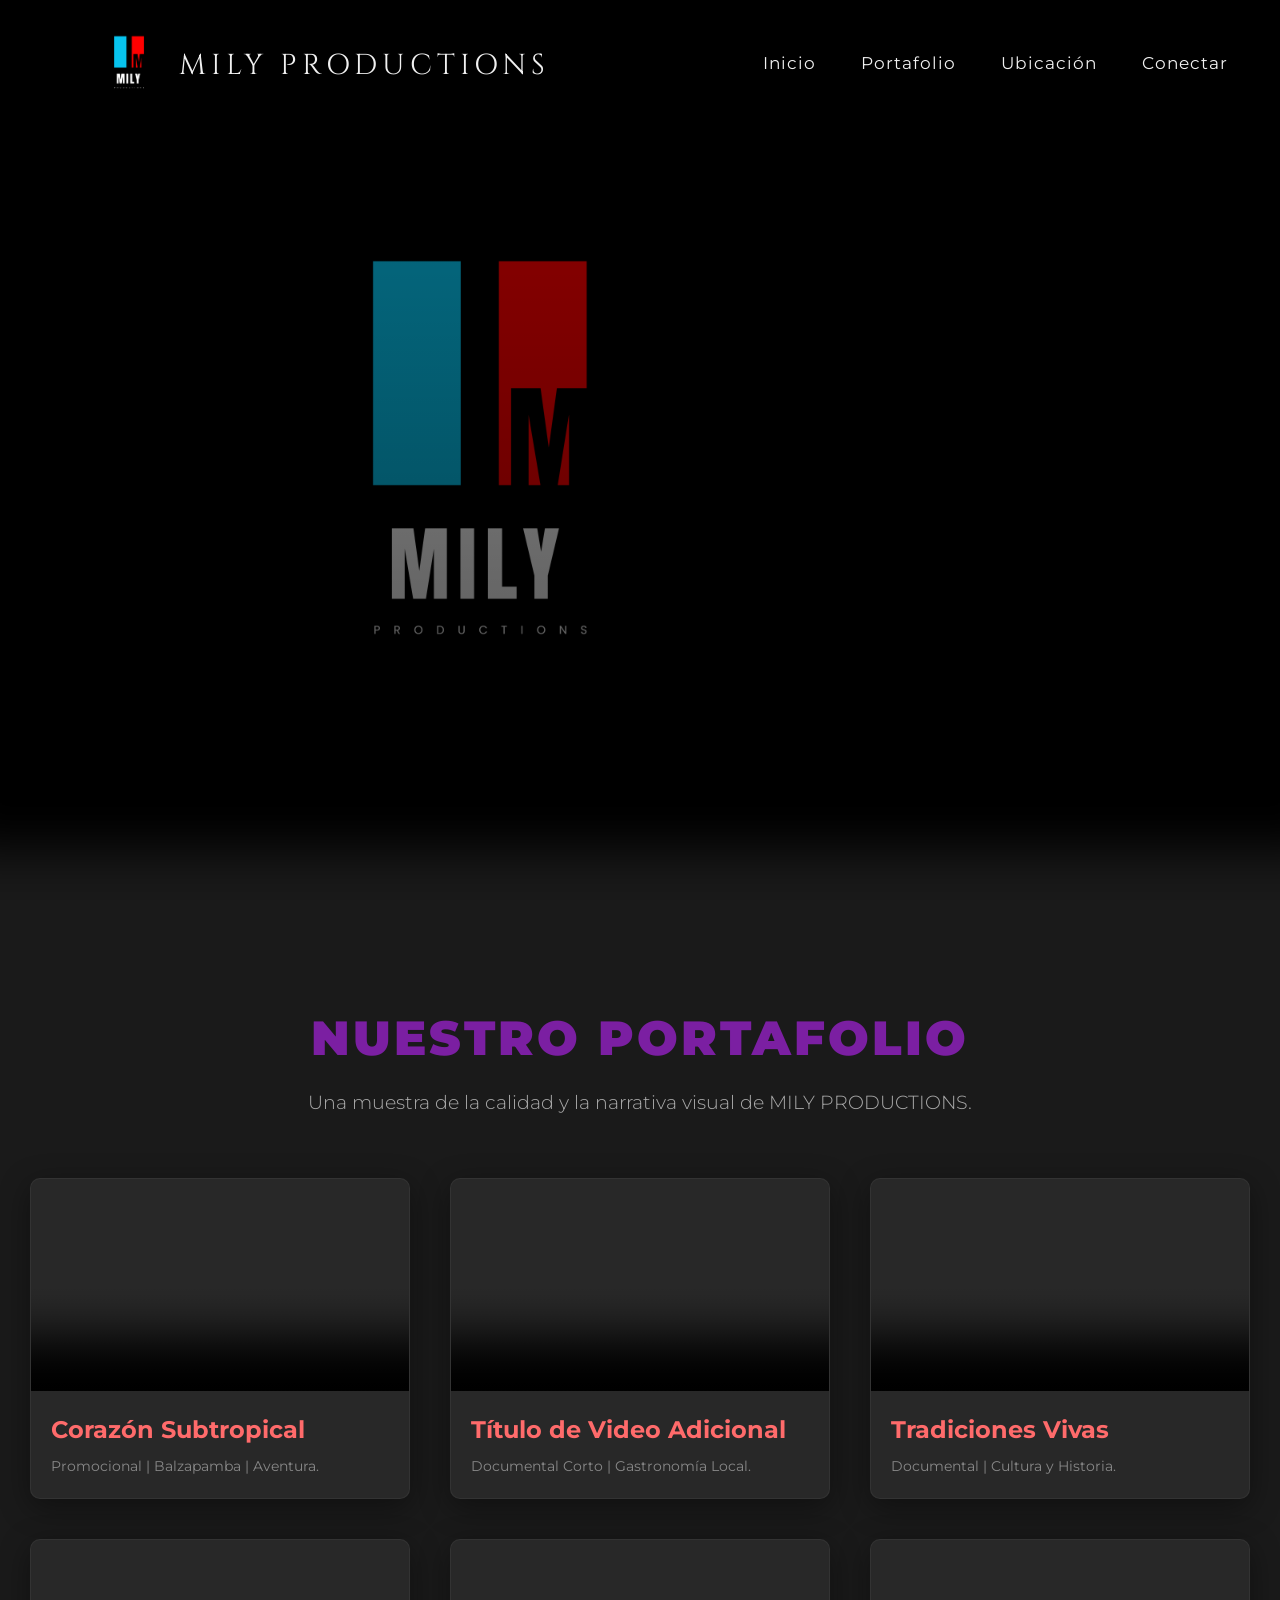
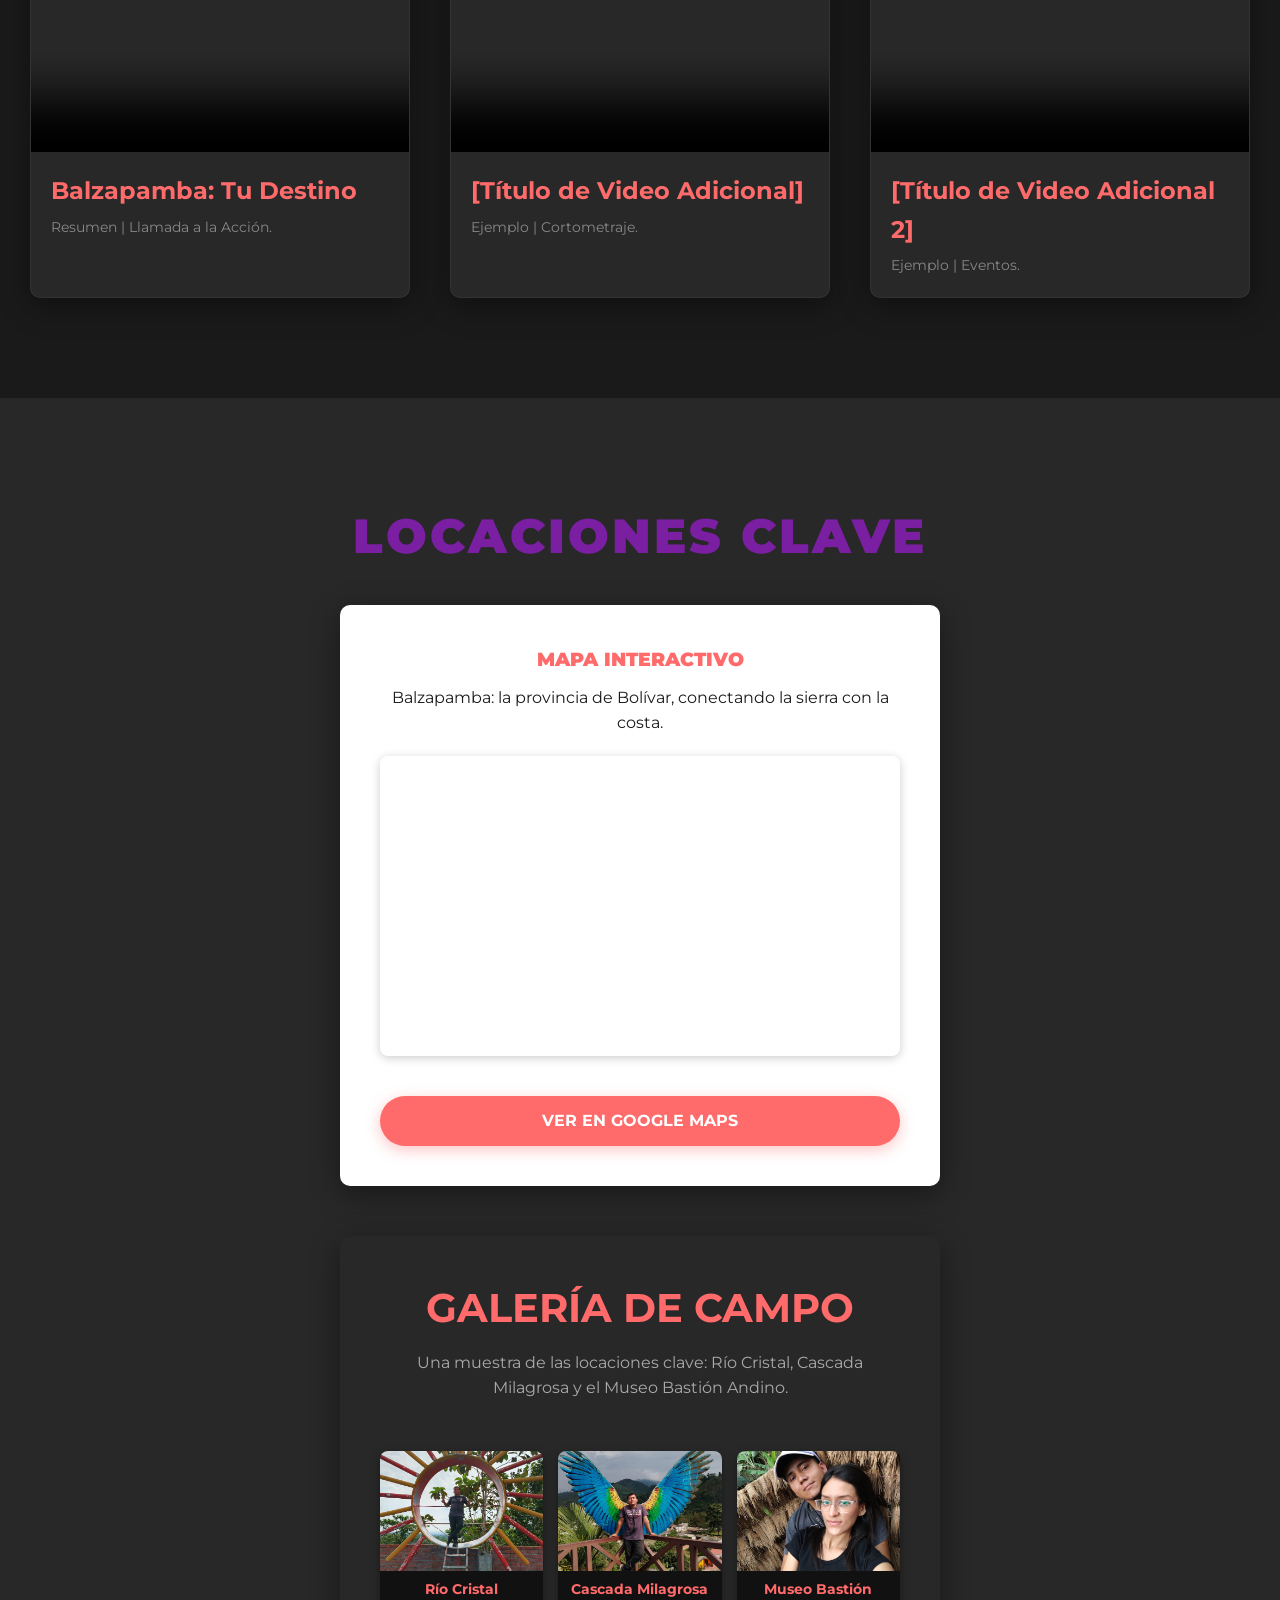
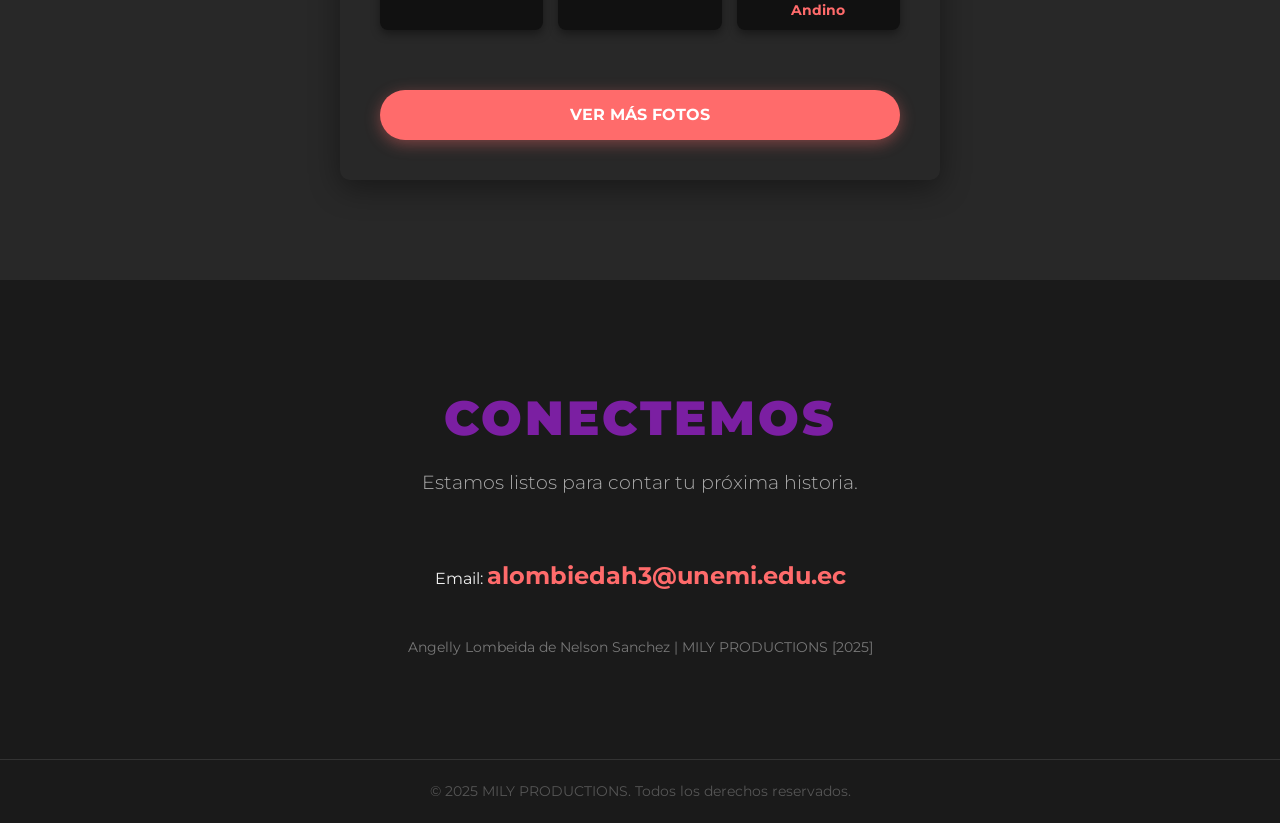
==== commit 63147188: "updated" ====
--- a/index.html
+++ b/index.html
@@ -158,7 +158,7 @@
             <h2>CONECTEMOS</h2>
             <p class="subtitulo">Estamos listos para contar tu próxima historia.</p>
             <p class="email-contacto">Email: <a href="mailto:alombiedah3@unemi.edu.ec">alombiedah3@unemi.edu.ec</a></p>
-            <p class="creditos">Angelly Lombeida de Sanchez | MILY PRODUCTIONS [2025]</p>
+            <p class="creditos">Angelly Lombeida de Nelson Sanchez | MILY PRODUCTIONS [2025]</p>
         </section>
     </main>
     
--- a/styles.css
+++ b/styles.css
@@ -21,7 +21,7 @@
     line-height: 1.6;
     color: var(--color-texto-claro);
     background-color: var(--color-fondo);
-    overflow-x: hidden;
+    overflow-x: hidden; /* Evita el scroll horizontal */
 }
 
 /* -------------------------------------------------------------------------- */
@@ -38,7 +38,7 @@
 }
 
 header.scrolled {
-    background-color: rgba(26, 26, 26, 0.95); 
+    background-color: rgba(26, 26, 26, 0.95); /* Más opaco al hacer scroll */
     box-shadow: 0 2px 10px rgba(0, 0, 0, 0.5);
 }
 
@@ -48,7 +48,7 @@
     align-items: center;
     max-width: 1400px;
     margin: 0 auto;
-    padding: 1.5rem 30px 1.5rem 100px; 
+    padding: 1.5rem 30px 1.5rem 100px; /* Ajuste de padding para el nav */
 }
 
 .logo-link {
@@ -124,7 +124,7 @@
     width: 30px;
     height: 3px;
     margin: 6px auto;
-    background-color: var(--color-principal); /* Color Coral */
+    background-color: var(--color-texto-claro); /* Usar color de texto claro para las barras */
     transition: all 0.3s ease-in-out;
 }
 
@@ -144,11 +144,30 @@
     background-position: right center;
     background-attachment: fixed; /* Esto es para escritorio, para el efecto Parallax */
     background-repeat: no-repeat;
+    /* Sombras para un efecto de profundidad al inicio de las secciones */
     box-shadow: inset 0 -100px 50px -50px var(--color-fondo); 
 }
 
+/* Estilos para el contenido principal del hero (h1) */
+.hero-content {
+    text-align: center;
+    padding: 20px;
+    max-width: 900px;
+}
+
+.hero-content h1 {
+    font-family: var(--font-logo);
+    font-size: 4.5rem; /* Tamaño grande para el título principal */
+    color: var(--color-texto-claro);
+    text-shadow: 0 0 15px rgba(0, 0, 0, 0.8), 0 0 30px rgba(var(--color-principal-rgb), 0.5); /* Agrega sombra sutil */
+    line-height: 1.2;
+    margin-bottom: 20px;
+    font-weight: 900;
+    letter-spacing: 2px;
+}
+
 .seccion {
-    padding: 100px 30px; 
+    padding: 100px 30px; /* Padding vertical y horizontal */
     max-width: 1400px;
     margin: 0 auto;
     text-align: center; 
@@ -175,7 +194,7 @@
     display: grid; 
     grid-template-columns: repeat(auto-fit, minmax(350px, 1fr));
     gap: 40px;
-    justify-content: center;
+    justify-content: center; /* Centra los elementos si no llenan el espacio */
 }
 
 .video-item {
@@ -194,11 +213,12 @@
 }
 
 /* IMPORTANTE: Aplica estilos tanto a iframe (mapa) como a VIDEO (portafolio) */
-.video-item iframe, .video-item video {
+.video-item video {
     width: 100%;
     aspect-ratio: 16 / 9; 
     border-radius: 10px 10px 0 0; 
     display: block;
+    object-fit: cover; /* Asegura que el video llene el espacio sin distorsión */
 }
 
 
@@ -217,14 +237,14 @@
 
 /* UBICACIÓN Y TARJETAS */
 .seccion-info {
-    background-color: var(--color-card);
+    background-color: var(--color-card); /* Le da un fondo distinto a esta sección */
 }
 
 .destacado-container {
     display: flex;
     gap: 50px; 
     justify-content: center;
-    flex-wrap: wrap;
+    flex-wrap: wrap; /* Permite que las tarjetas se envuelvan en pantallas pequeñas */
     margin-top: 30px;
 }
 
@@ -247,7 +267,7 @@
 
 .card-mapa {
     background-image: none;
-    background-color: white; 
+    background-color: white; /* Fondo blanco para el mapa */
     color: var(--color-fondo); /* Texto negro sobre fondo blanco */
     box-shadow: var(--sombra-card);
     display: flex;
@@ -255,7 +275,7 @@
     justify-content: space-between;
 }
 .card-mapa h3 {
-    color: var(--color-principal); 
+    color: var(--color-principal); /* Título del mapa en color principal */
     text-shadow: none;
     margin-bottom: 10px;
     font-weight: 900;
@@ -272,17 +292,72 @@
     width: 100%;
     height: 100%;
     display: block; /* Asegura que no haya espacios extra */
+    border: none; /* Elimina el borde por defecto del iframe */
 }
 
 
 .card-campo {
-    background-image: linear-gradient(rgba(0, 0, 0, 0.7), rgba(0, 0, 0, 0.9)), url('IMAGEN/DE/FONDO/PARA/CASCADA.jpg');
-    justify-content: center;
-    align-items: center;
-}
+    /* Eliminamos la imagen de fondo de aquí para que la galería se vea mejor */
+    background-image: none; 
+    background-color: var(--color-card); /* Usamos el color de tarjeta para este fondo */
+    justify-content: flex-start; /* Alinea el contenido al inicio de la tarjeta */
+    padding-top: 40px; /* Asegura un padding superior consistente */
+}
+
 .card-campo h3 {
     font-size: 2.5rem;
     color: var(--color-principal);
+    margin-bottom: 10px; /* Espacio para el subtítulo */
+}
+/* Subtítulo específico para la tarjeta de campo si lo deseas */
+.card-campo p {
+    font-size: 1rem;
+    color: #AAAAAA;
+    margin-bottom: 25px;
+}
+
+
+/* GALERÍA DE CAMPO (NUEVOS ESTILOS) */
+.galeria-fotos {
+    display: grid;
+    /* Organiza las fotos en 3 columnas iguales, responsivas */
+    grid-template-columns: repeat(auto-fit, minmax(100px, 1fr)); 
+    gap: 15px;
+    margin: 25px 0 40px; /* Espaciado alrededor de la cuadrícula */
+}
+
+.galeria-fotos figure {
+    background-color: #111; /* Fondo oscuro para cada figura */
+    border-radius: 8px;
+    overflow: hidden;
+    margin: 0;
+    box-shadow: 0 4px 10px rgba(0, 0, 0, 0.4);
+    cursor: pointer; /* Indica que son clickeables */
+    transition: transform 0.3s ease-in-out;
+}
+
+.galeria-fotos figure:hover {
+    transform: translateY(-5px); /* Pequeño levantamiento al pasar el ratón */
+}
+
+.galeria-fotos .foto-galeria {
+    width: 100%;
+    height: 120px; /* Altura fija para un aspecto uniforme */
+    object-fit: cover; /* Asegura que la imagen cubra el área sin deformarse */
+    transition: transform 0.3s;
+    display: block; /* Elimina espacio extra debajo de la imagen */
+}
+
+.galeria-fotos figure:hover .foto-galeria {
+    transform: scale(1.05); /* Pequeño zoom al pasar el ratón */
+}
+
+.galeria-fotos figcaption {
+    font-size: 0.85rem;
+    color: var(--color-principal);
+    padding: 8px 5px;
+    font-weight: 700;
+    text-align: center;
 }
 
 /* BOTONES Y CONTACTO */
@@ -296,6 +371,12 @@
     font-weight: 700;
     transition: background 0.3s, transform 0.2s;
     box-shadow: 0 4px 15px rgba(255, 107, 107, 0.4);
+    margin-top: 20px; /* Espacio superior para el botón */
+}
+
+.btn-acento:hover {
+    background: #FF4747; /* Un tono un poco más oscuro al hacer hover */
+    transform: translateY(-2px);
 }
 
 .email-contacto {
@@ -308,6 +389,18 @@
     font-size: 1.5rem;
     text-decoration: none;
     transition: color 0.3s;
+}
+
+.email-contacto a:hover {
+    color: #FF4747; /* Hover para el email */
+    text-decoration: underline;
+}
+
+/* CRÉDITOS */
+.creditos {
+    font-size: 0.9rem;
+    color: #777;
+    margin-top: 20px;
 }
 
 /* FOOTER */
@@ -320,186 +413,44 @@
     border-top: 1px solid #333;
 }
 
-/* --- CORRECCIÓN: ESTILOS PARA LA GALERÍA DE CAMPO --- */
-
-/* 1. Resetear el fondo de la tarjeta */
-.destacado-card.card-campo {
-    /* Quita la imagen de fondo de la tarjeta para que se vean las fotos insertadas */
-    background-image: none;
-    background-color: var(--color-card); 
-    /* Ajusta la alineación de los elementos */
-    justify-content: flex-start; 
-}
-
-/* 2. Estilo del Contenedor de las Fotos (Crea la Cuadrícula) */
-.galeria-fotos {
-    display: grid;
-    /* Organiza las fotos en 3 columnas iguales */
-    grid-template-columns: repeat(auto-fit, minmax(150px, 1fr));
-    gap: 15px;
-    margin: 25px 0 40px;
-}
-
-/* 3. Estilo de la Imagen y la Leyenda */
-.galeria-fotos figure {
-    background-color: #111;
-    border-radius: 8px;
-    overflow: hidden;
-    margin: 0;
-    box-shadow: 0 4px 10px rgba(0, 0, 0, 0.4);
-}
-
-.galeria-fotos .foto-galeria {
-    width: 100%;
-    height: 120px; /* Altura fija para un aspecto uniforme */
-    object-fit: cover; /* Asegura que la imagen cubra el área sin deformarse */
-    transition: transform 0.3s;
-}
-
-.galeria-fotos figure:hover .foto-galeria {
-    transform: scale(1.05); /* Pequeño zoom al pasar el ratón */
-}
-
-.galeria-fotos figcaption {
-    font-size: 0.85rem;
-    color: var(--color-principal);
-    padding: 8px 5px;
-    font-weight: 700;
-}
-
-/* 4. Ajuste para títulos en esta tarjeta */
-.card-campo h3 {
-    margin-bottom: 5px;
-}
-
-/* -------------------------------------------------------------------------- */
-/* MEDIA QUERIES (Responsivo - Pantallas Pequeñas) */
-/* -------------------------------------------------------------------------- */
-@media (max-width: 900px) {
-    
-    .fullscreen-visual {
-        background-attachment: scroll; 
-        background-position: center center; 
-    }
-
-    /* 1. NAVEGACIÓN Y HAMBURGUESA */
-    
-    .menu-toggle {
-        display: block; 
-    }
-    
-    nav {
-        flex-direction: row; 
-        justify-content: space-between;
-        align-items: center;
-        padding: 1rem 20px;
-        background-color: var(--color-fondo);
-    }
-    
-    .nav-menu {
-        display: none; 
-        flex-direction: column;
-        width: 100%;
-        position: absolute;
-        top: 100%; 
-        left: 0;
-        background-color: var(--color-card); 
-        box-shadow: 0 10px 20px rgba(0, 0, 0, 0.5);
-        border-top: 1px solid rgba(255, 255, 255, 0.1);
-        padding: 10px 0;
-    }
-
-    .nav-menu.open {
-        display: flex;
-    }
-
-    .nav-menu li {
-        text-align: center;
-        width: 100%;
-    }
-
-    .nav-menu li a {
-        display: block;
-        padding: 1rem 20px;
-        font-size: 1.1rem;
-        border-radius: 0;
-    }
-    
-    /* 2. LOGO EN MÓVIL */
-    
-    .logo-link {
-        flex-direction: row; 
-        align-items: center; 
-        margin-bottom: 0;
-    }
-    .logo-img {
-        height: 40px; 
-        margin-right: 5px; 
-        margin-bottom: 0; 
-    }
-    .logo-text {
-        font-size: 0.9rem; 
-        letter-spacing: 1px; 
-        margin-top: 0;
-    }
-    .logo-text strong {
-        font-size: 1rem;
-        margin-left: 3px;
-        letter-spacing: 0.5px;
-    }
-
-
-    /* 3. AJUSTES GENERALES */
-    
-    .seccion {
-        padding: 60px 20px;
-    }
-    .seccion h2 {
-        font-size: 2.5rem;
-    }
-    .subtitulo {
-        margin-bottom: 30px; 
-    }
-    .video-grid {
-        grid-template-columns: 1fr;
-        gap: 25px;
-    }
-    .destacado-card {
-        width: 100%;
-        max-width: none;
-        padding: 30px 20px;
-        min-height: 400px;
-    }
-}/* ... [TODO TU CÓDIGO CSS ANTERIOR AQUÍ] ... */
-
-/* -------------------------------------------------------------------------- */
-/* NUEVOS ESTILOS PARA EL LIGHTBOX (MODAL DE FOTOS) */
+/* -------------------------------------------------------------------------- */
+/* LIGHTBOX (MODAL DE FOTOS) */
 /* -------------------------------------------------------------------------- */
 
 .lightbox {
-    display: none; /* Oculto por defecto */
+    display: none; /* Oculto por defecto, se muestra con JS */
     position: fixed; 
     z-index: 2000; /* Asegura que esté por encima de todo */
     left: 0;
     top: 0;
     width: 100%;
     height: 100%;
-    overflow: auto;
+    overflow: auto; /* Permite scroll si la imagen es muy grande */
     background-color: rgba(0, 0, 0, 0.95); /* Fondo muy oscuro con transparencia */
-    transition: opacity 0.3s;
-    /* Evita que se pueda hacer scroll en el fondo */
-    user-select: none;
-    cursor: pointer; 
+    /* Transition de opacidad para una apertura y cierre suaves */
+    opacity: 0; 
+    transition: opacity 0.3s ease-in-out;
+    /* Para centrar el contenido */
+    display: flex;
+    align-items: center;
+    justify-content: center;
+    pointer-events: none; /* Permite interactuar con elementos debajo cuando no está visible */
+}
+
+.lightbox.active {
+    opacity: 1;
+    pointer-events: auto; /* Habilita interacción cuando está activo */
 }
 
 .lightbox-content {
     position: relative;
-    margin: 5% auto; /* Centrar verticalmente y un poco hacia abajo */
-    padding: 0;
+    padding: 20px; /* Espacio alrededor de la imagen y pie de foto */
     width: 90%; 
     max-width: 1200px;
     text-align: center;
     cursor: default; /* El contenido no tiene el cursor de cierre */
+    background-color: transparent; /* El fondo lo da el .lightbox */
+    border-radius: 10px;
 }
 
 .lightbox-image {
@@ -511,12 +462,15 @@
     margin: 0 auto;
     border-radius: 10px;
     box-shadow: 0 5px 20px rgba(255, 255, 255, 0.2);
-    animation: zoomIn 0.3s;
-}
-
-@keyframes zoomIn {
-    from {transform: scale(0.8); opacity: 0;}
-    to {transform: scale(1); opacity: 1;}
+    /* Animación de entrada */
+    transform: scale(0.8);
+    opacity: 0;
+    transition: transform 0.3s ease-out, opacity 0.3s ease-out;
+}
+
+.lightbox.active .lightbox-image {
+    transform: scale(1);
+    opacity: 1;
 }
 
 .lightbox-close {
@@ -542,11 +496,126 @@
     color: #ccc;
     font-size: 1.2rem;
     padding: 10px 0;
-}
-
-/* -------------------------------------------------------------------------- */
+    word-wrap: break-word; /* Asegura que textos largos se ajusten */
+}
+
+/* -------------------------------------------------------------------------- */
+/* MEDIA QUERIES (Responsivo - Pantallas Pequeñas) */
+/* -------------------------------------------------------------------------- */
+@media (max-width: 900px) {
+    
+    .fullscreen-visual {
+        background-attachment: scroll; /* No parallax en móvil */
+        background-position: center center; 
+    }
+
+    .hero-content h1 {
+        font-size: 3rem; /* Ajuste para el título principal en móvil */
+    }
+
+    /* 1. NAVEGACIÓN Y HAMBURGUESA */
+    
+    nav {
+        padding: 1rem 20px; /* Padding ajustado para móvil */
+    }
+
+    .menu-toggle {
+        display: block; /* Visible en móvil */
+    }
+    
+    /* El menú en móvil se apila verticalmente */
+    .nav-menu {
+        display: none; /* Oculto por defecto */
+        flex-direction: column;
+        width: 100%;
+        position: absolute;
+        top: 100%; /* Se posiciona debajo del header */
+        left: 0;
+        background-color: var(--color-card); 
+        box-shadow: 0 10px 20px rgba(0, 0, 0, 0.5);
+        border-top: 1px solid rgba(255, 255, 255, 0.1);
+        padding: 10px 0;
+        max-height: 0; /* Para la animación de apertura */
+        overflow: hidden; /* Oculta el contenido extra */
+        transition: max-height 0.3s ease-out; /* Transición suave */
+    }
+
+    .nav-menu.active { /* Renombrado de 'open' a 'active' para consistencia con JS */
+        max-height: 300px; /* Altura máxima para mostrar el menú, ajustar si hay más elementos */
+        display: flex; /* Asegura que se muestre como flex column */
+    }
+
+    .nav-menu li {
+        text-align: center;
+        width: 100%;
+    }
+
+    .nav-menu li a {
+        display: block;
+        padding: 1rem 20px;
+        font-size: 1.1rem;
+        border-radius: 0;
+    }
+    
+    /* 2. LOGO EN MÓVIL */
+    .logo-img {
+        height: 50px; /* Logo un poco más pequeño en móvil */
+        margin-right: 10px; 
+    }
+    .logo-text {
+        font-size: 1.2rem; /* Texto del logo más pequeño */
+        letter-spacing: 2px; 
+        margin-top: 0;
+    }
+    .logo-text strong {
+        font-size: 1.2rem;
+        margin-left: 3px;
+        letter-spacing: 0.5px;
+    }
+
+
+    /* 3. AJUSTES GENERALES */
+    
+    .seccion {
+        padding: 60px 20px; /* Padding de sección ajustado */
+    }
+    .seccion h2 {
+        font-size: 2.2rem; /* Títulos de sección más pequeños */
+    }
+    .subtitulo {
+        font-size: 1rem;
+        margin-bottom: 30px; 
+    }
+    .video-grid {
+        grid-template-columns: 1fr; /* Una columna en móvil */
+        gap: 25px;
+    }
+    .destacado-card {
+        width: 100%;
+        max-width: none;
+        padding: 30px 20px;
+        min-height: auto; /* Altura automática en móvil */
+    }
+
+    .email-contacto a {
+        font-size: 1.2rem; /* Email de contacto más pequeño */
+    }
+
+    /* Ajustes para la galería de fotos en móvil */
+    .galeria-fotos {
+        grid-template-columns: repeat(auto-fit, minmax(80px, 1fr)); /* 2 o 3 fotos pequeñas */
+        gap: 10px;
+    }
+    .galeria-fotos .foto-galeria {
+        height: 80px; /* Altura más pequeña para fotos en móvil */
+    }
+    .galeria-fotos figcaption {
+        font-size: 0.75rem; /* Letra más pequeña para las leyendas */
+    }
+
+}
+
 /* MEDIA QUERY PARA EL LIGHTBOX EN MÓVIL */
-/* -------------------------------------------------------------------------- */
 @media (max-width: 768px) {
     .lightbox-close {
         font-size: 40px;
@@ -554,9 +623,13 @@
         right: 15px;
     }
     .lightbox-content {
-        margin: 20% auto;
+        margin: 15% auto; /* Ajuste para el centrado del contenido del lightbox en móvil */
+        padding: 10px;
     }
     .lightbox-image {
-        max-height: 70vh;
+        max-height: 75vh; /* Ajuste para la altura de la imagen en el lightbox en móvil */
+    }
+    .lightbox-caption {
+        font-size: 1rem;
     }
 }
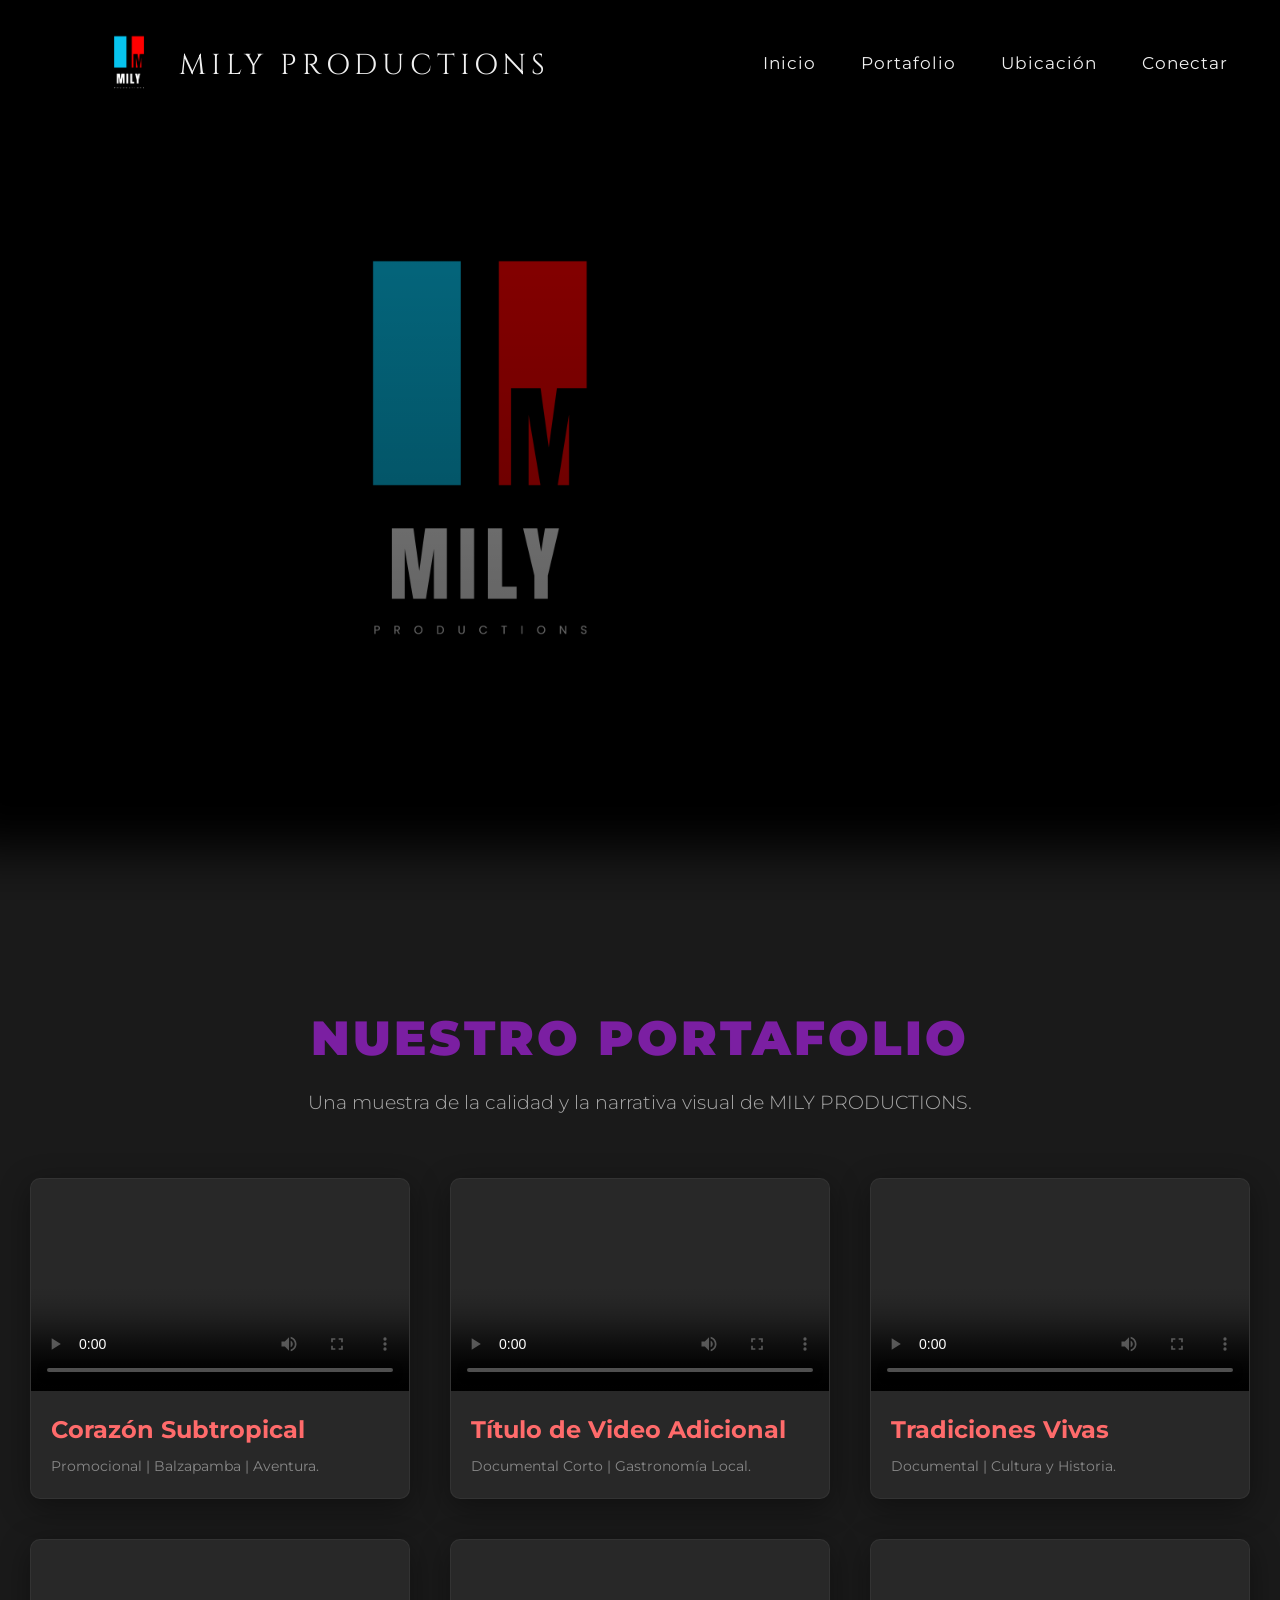
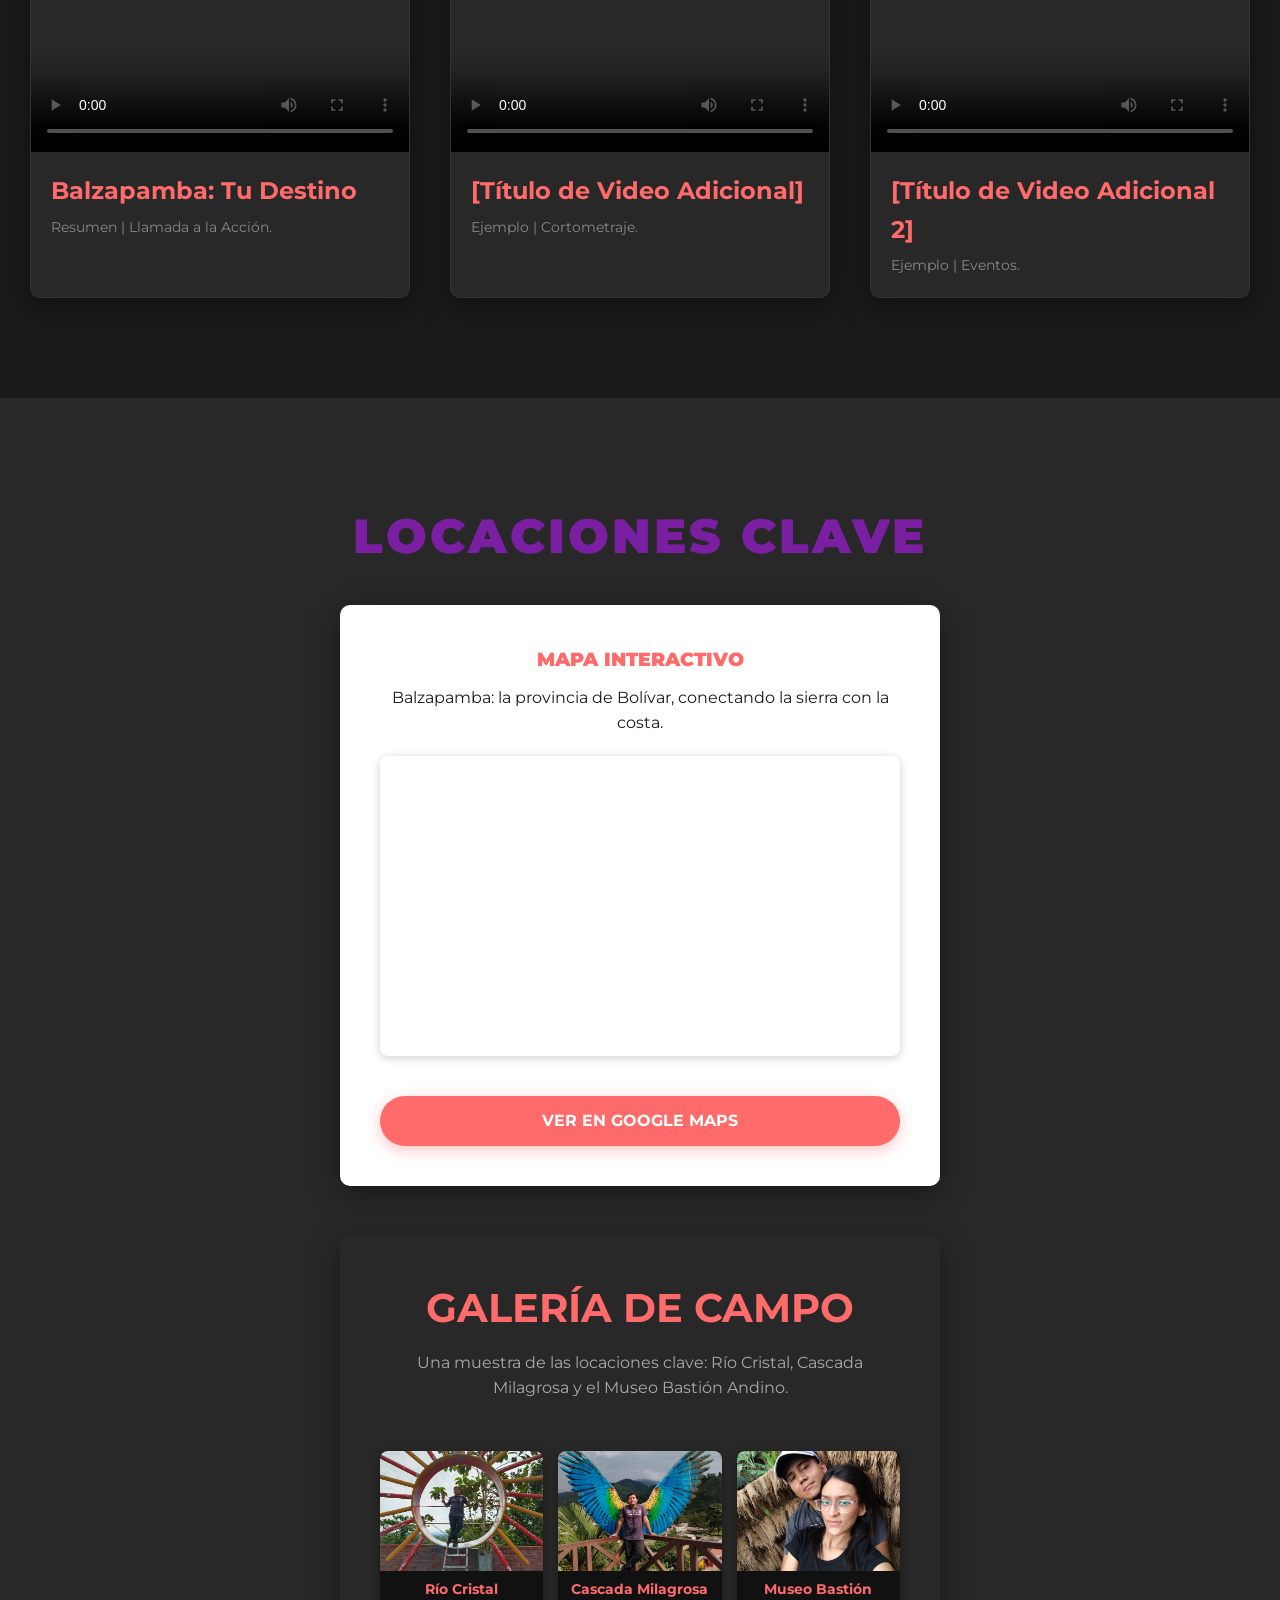
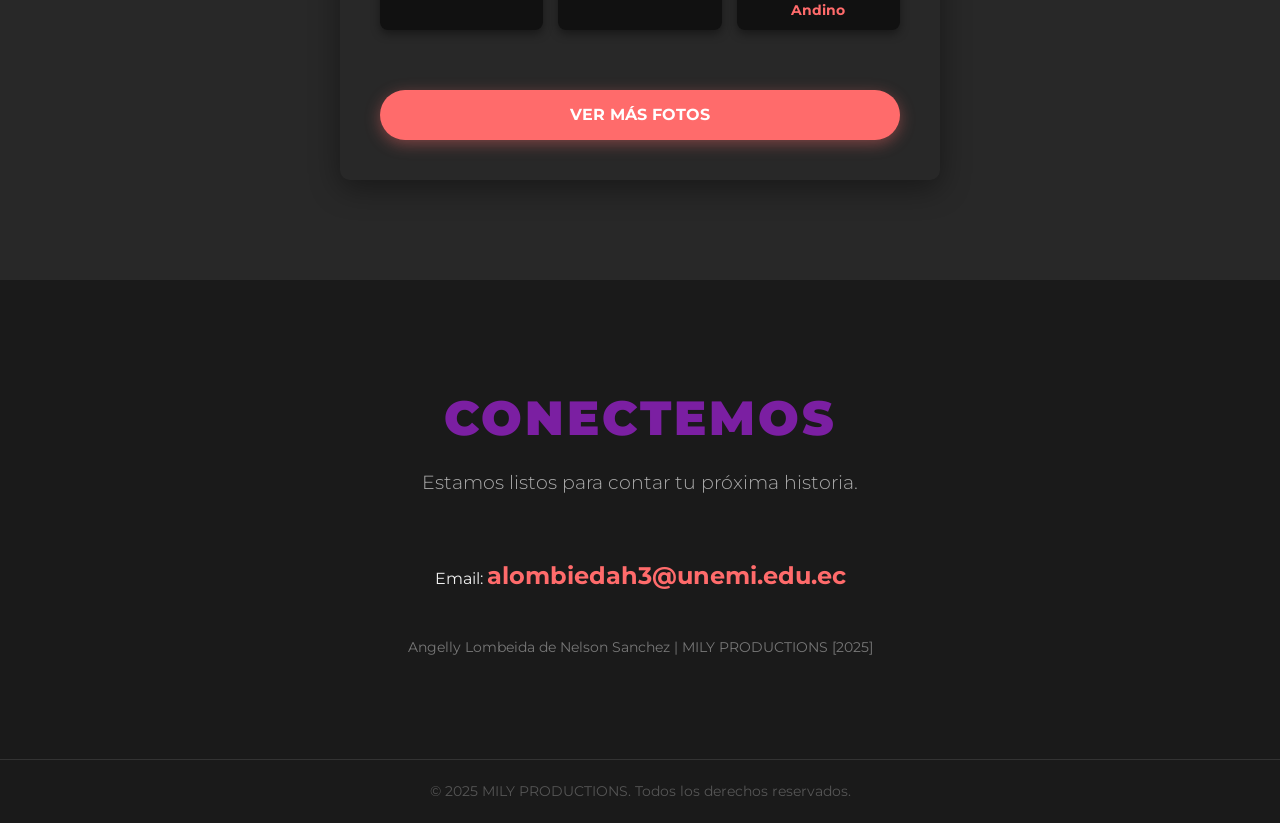
==== commit f1a47685: "updated" ====
--- a/index.html
+++ b/index.html
@@ -158,7 +158,7 @@
             <h2>CONECTEMOS</h2>
             <p class="subtitulo">Estamos listos para contar tu próxima historia.</p>
             <p class="email-contacto">Email: <a href="mailto:alombiedah3@unemi.edu.ec">alombiedah3@unemi.edu.ec</a></p>
-            <p class="creditos">Angelly Lombeida de Nelson Sanchez | MILY PRODUCTIONS [2025]</p>
+            <p class="creditos">Angelly Lombeida de Nelson Sanchez  | MILY PRODUCTIONS [2025]</p>
         </section>
     </main>
     
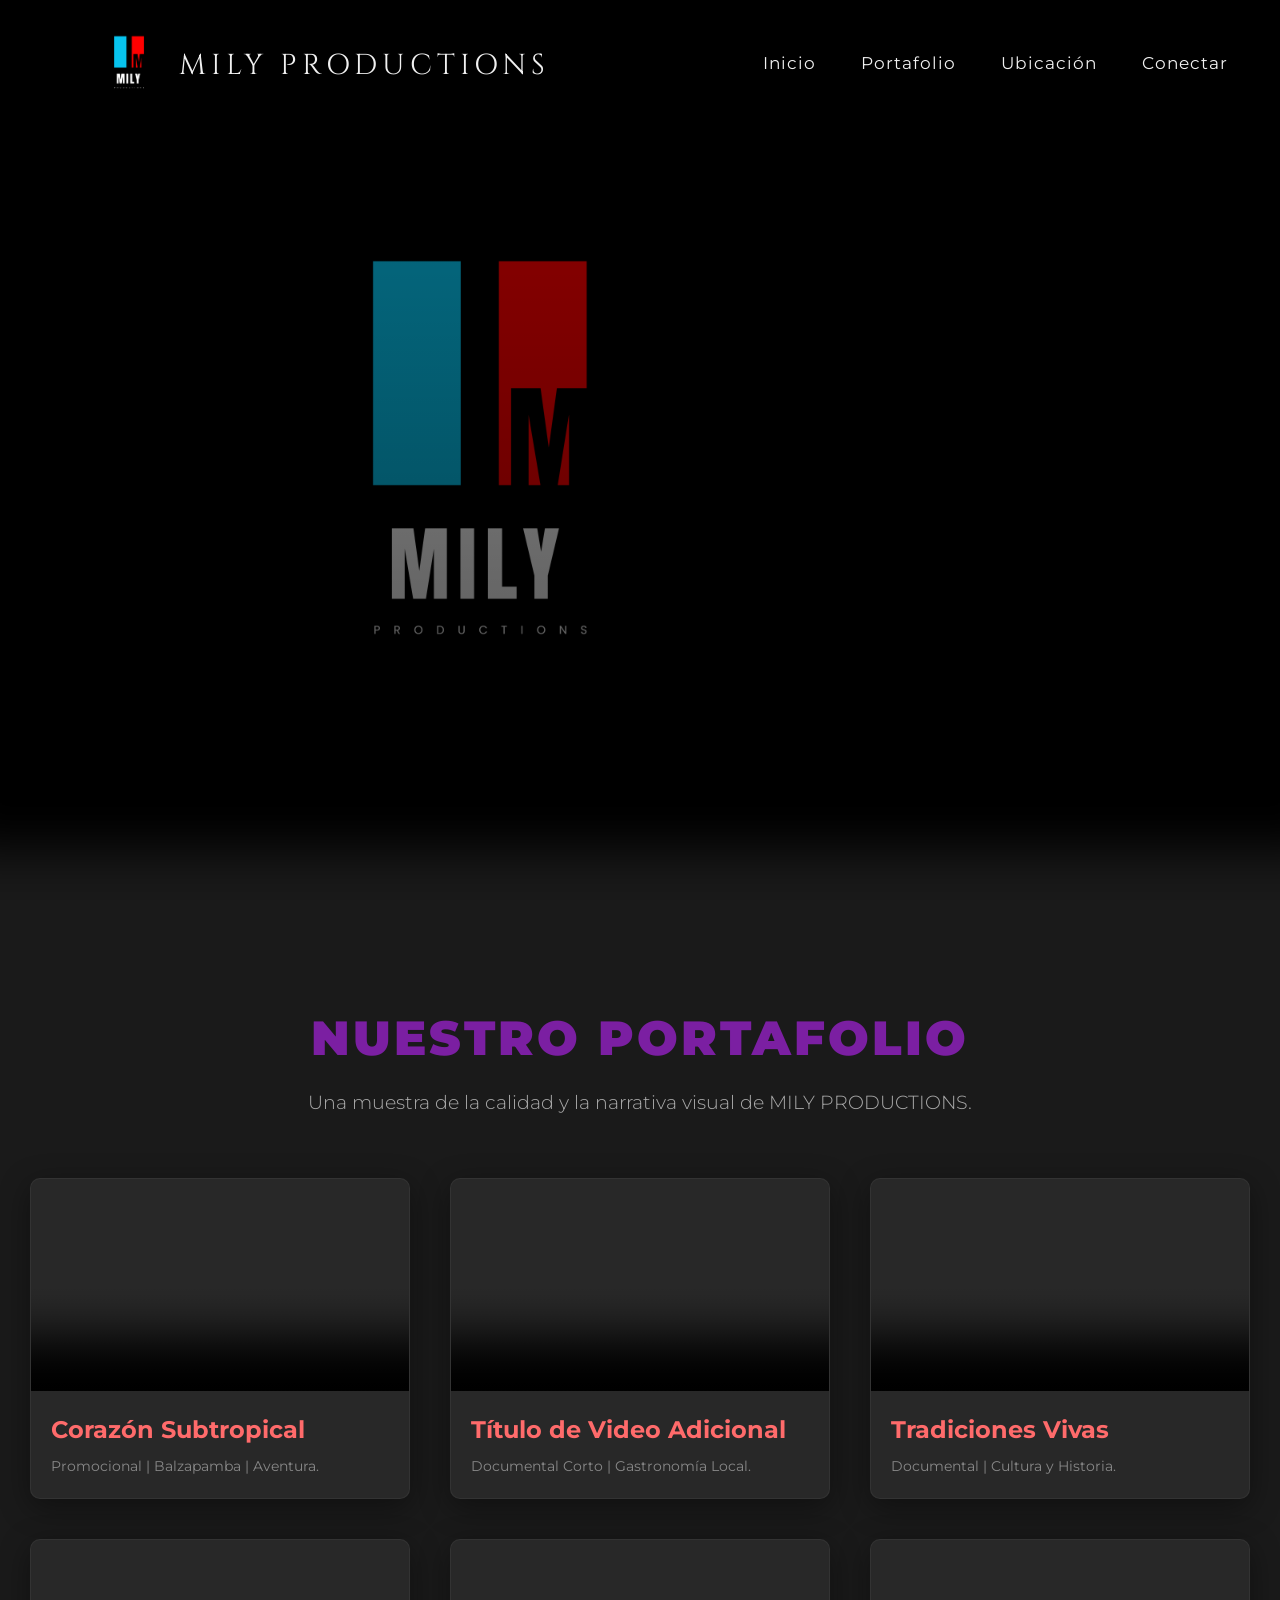
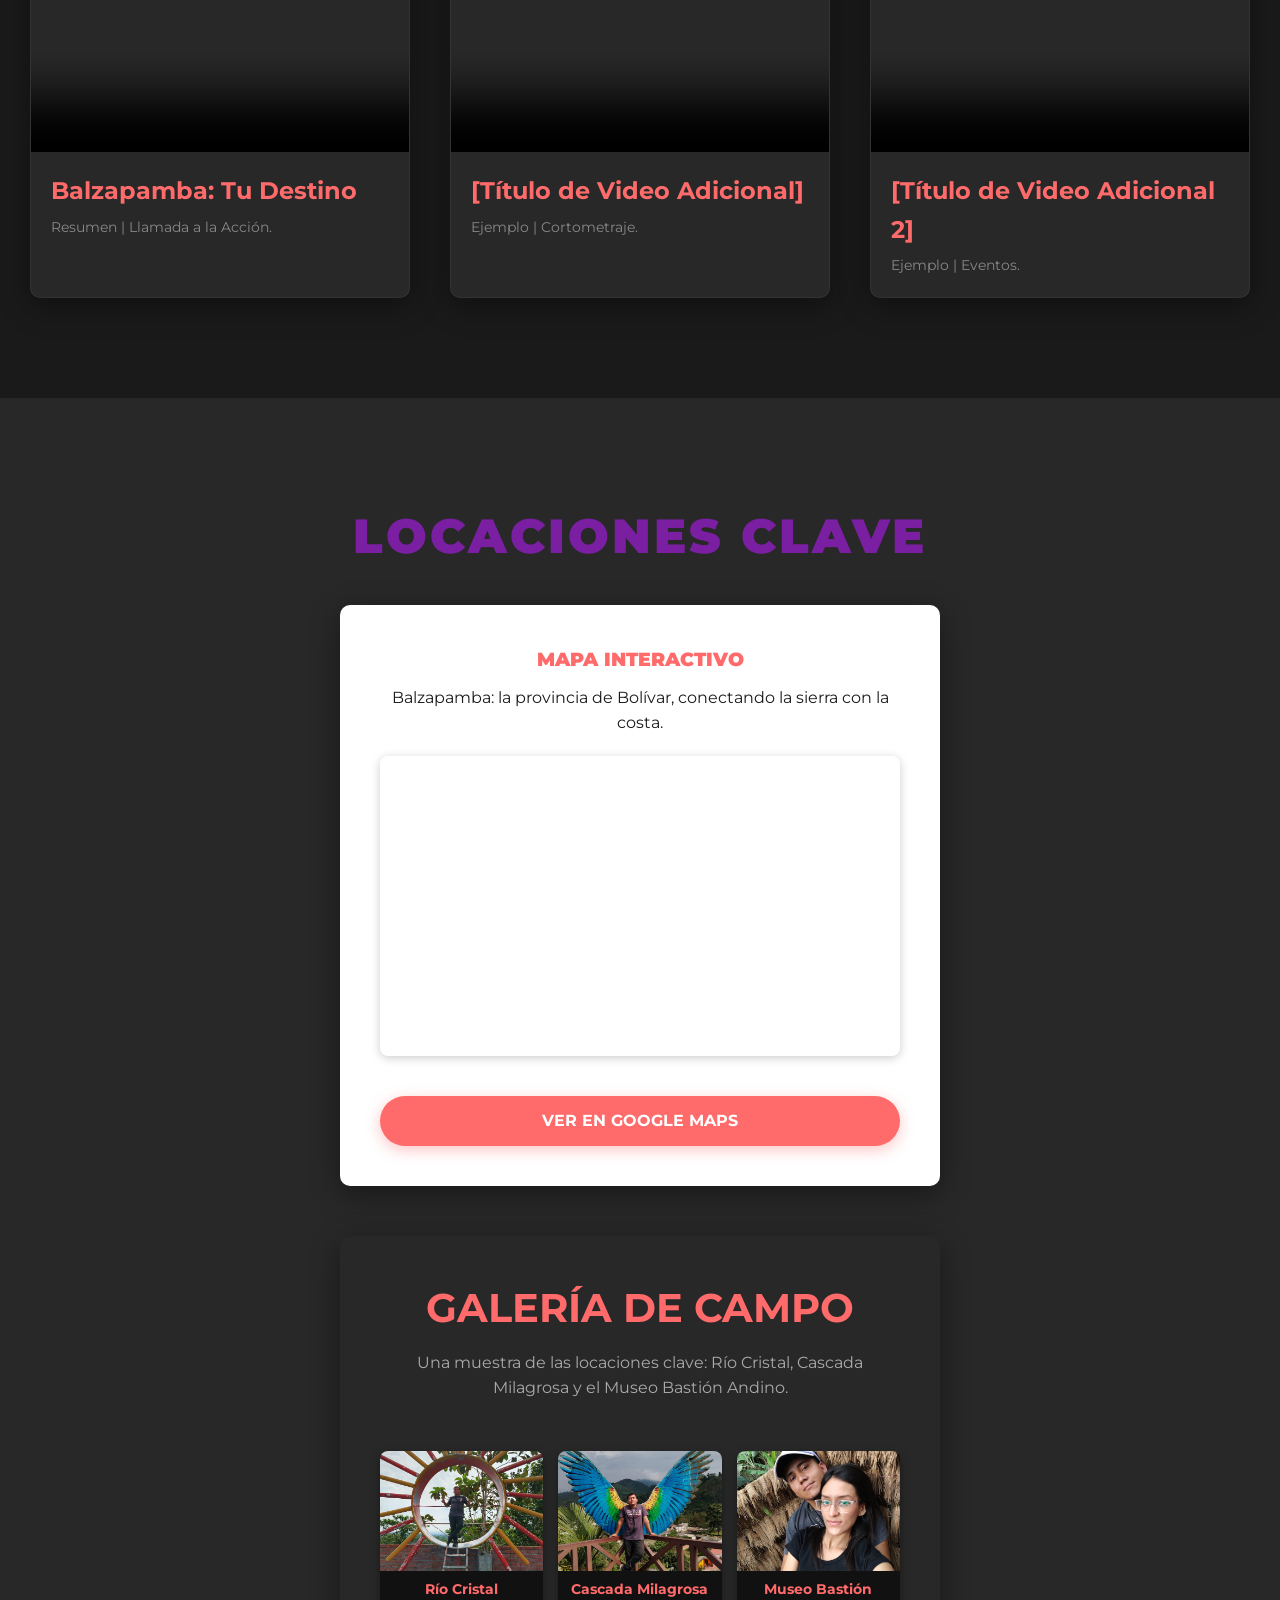
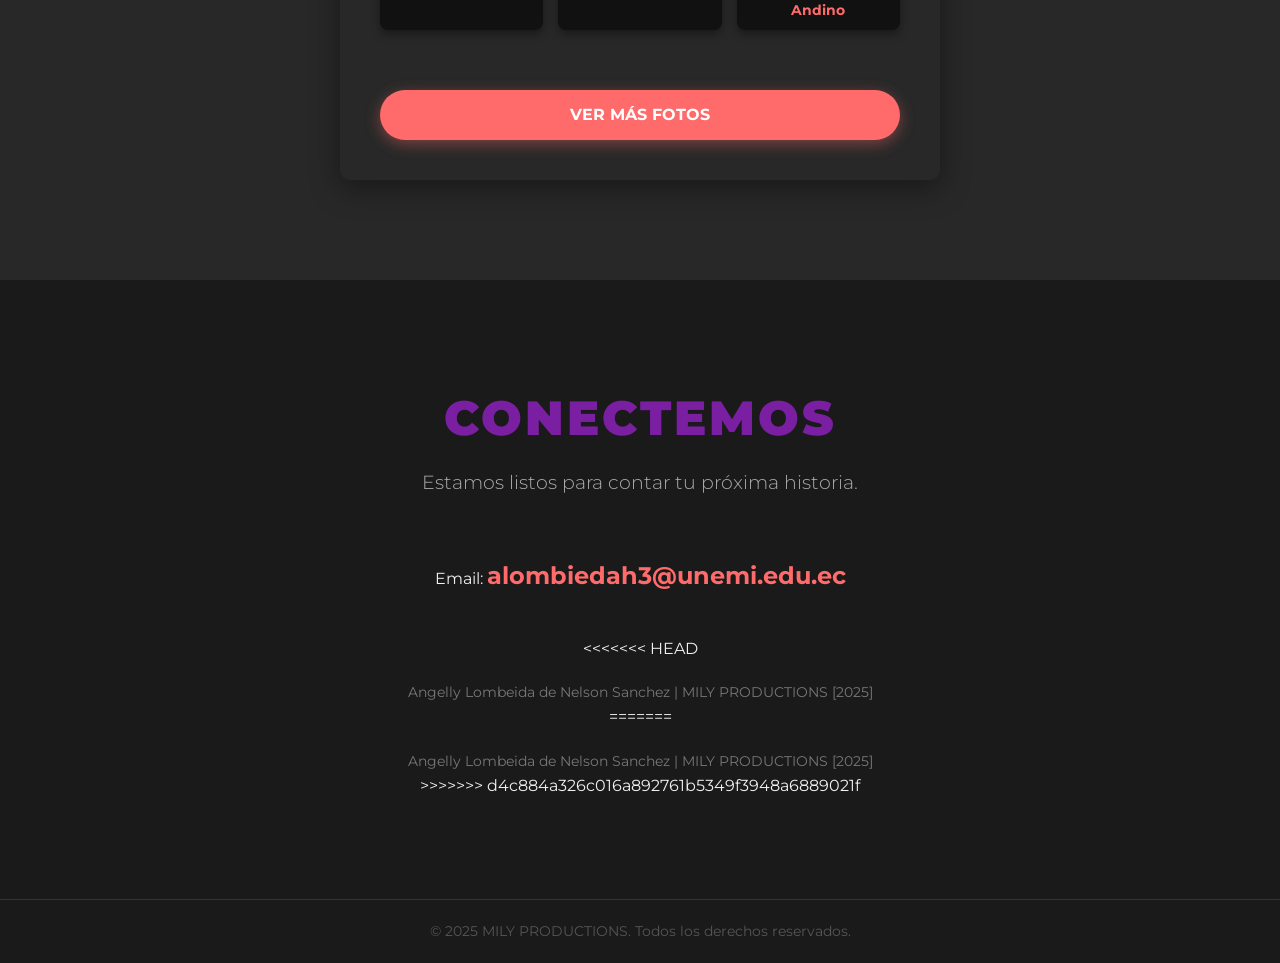
==== commit e8e32b8a: "Merge branch 'main' of https://github.com/milady-9/Trabajo-Tesis" ====
--- a/index.html
+++ b/index.html
@@ -158,7 +158,11 @@
             <h2>CONECTEMOS</h2>
             <p class="subtitulo">Estamos listos para contar tu próxima historia.</p>
             <p class="email-contacto">Email: <a href="mailto:alombiedah3@unemi.edu.ec">alombiedah3@unemi.edu.ec</a></p>
+<<<<<<< HEAD
             <p class="creditos">Angelly Lombeida de Nelson Sanchez  | MILY PRODUCTIONS [2025]</p>
+=======
+            <p class="creditos">Angelly Lombeida de Nelson Sanchez | MILY PRODUCTIONS [2025]</p>
+>>>>>>> d4c884a326c016a892761b5349f3948a6889021f
         </section>
     </main>
     
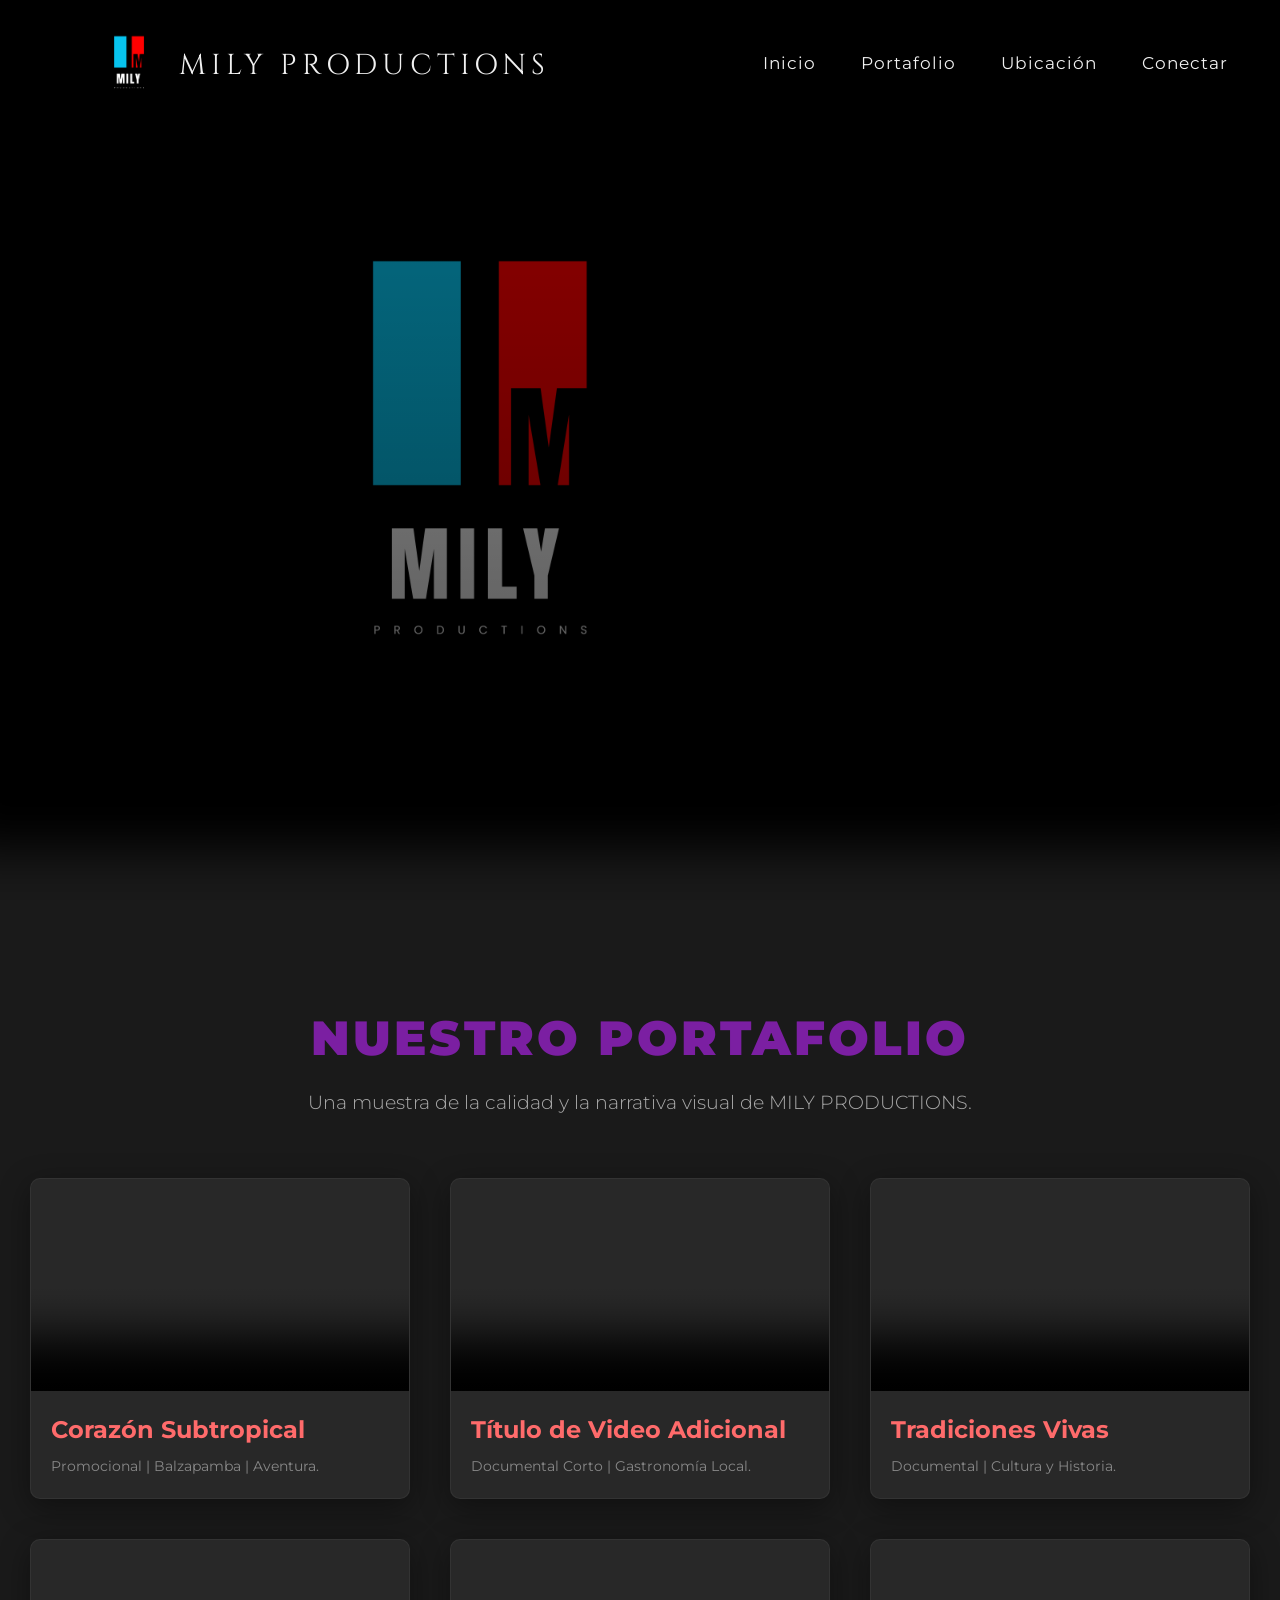
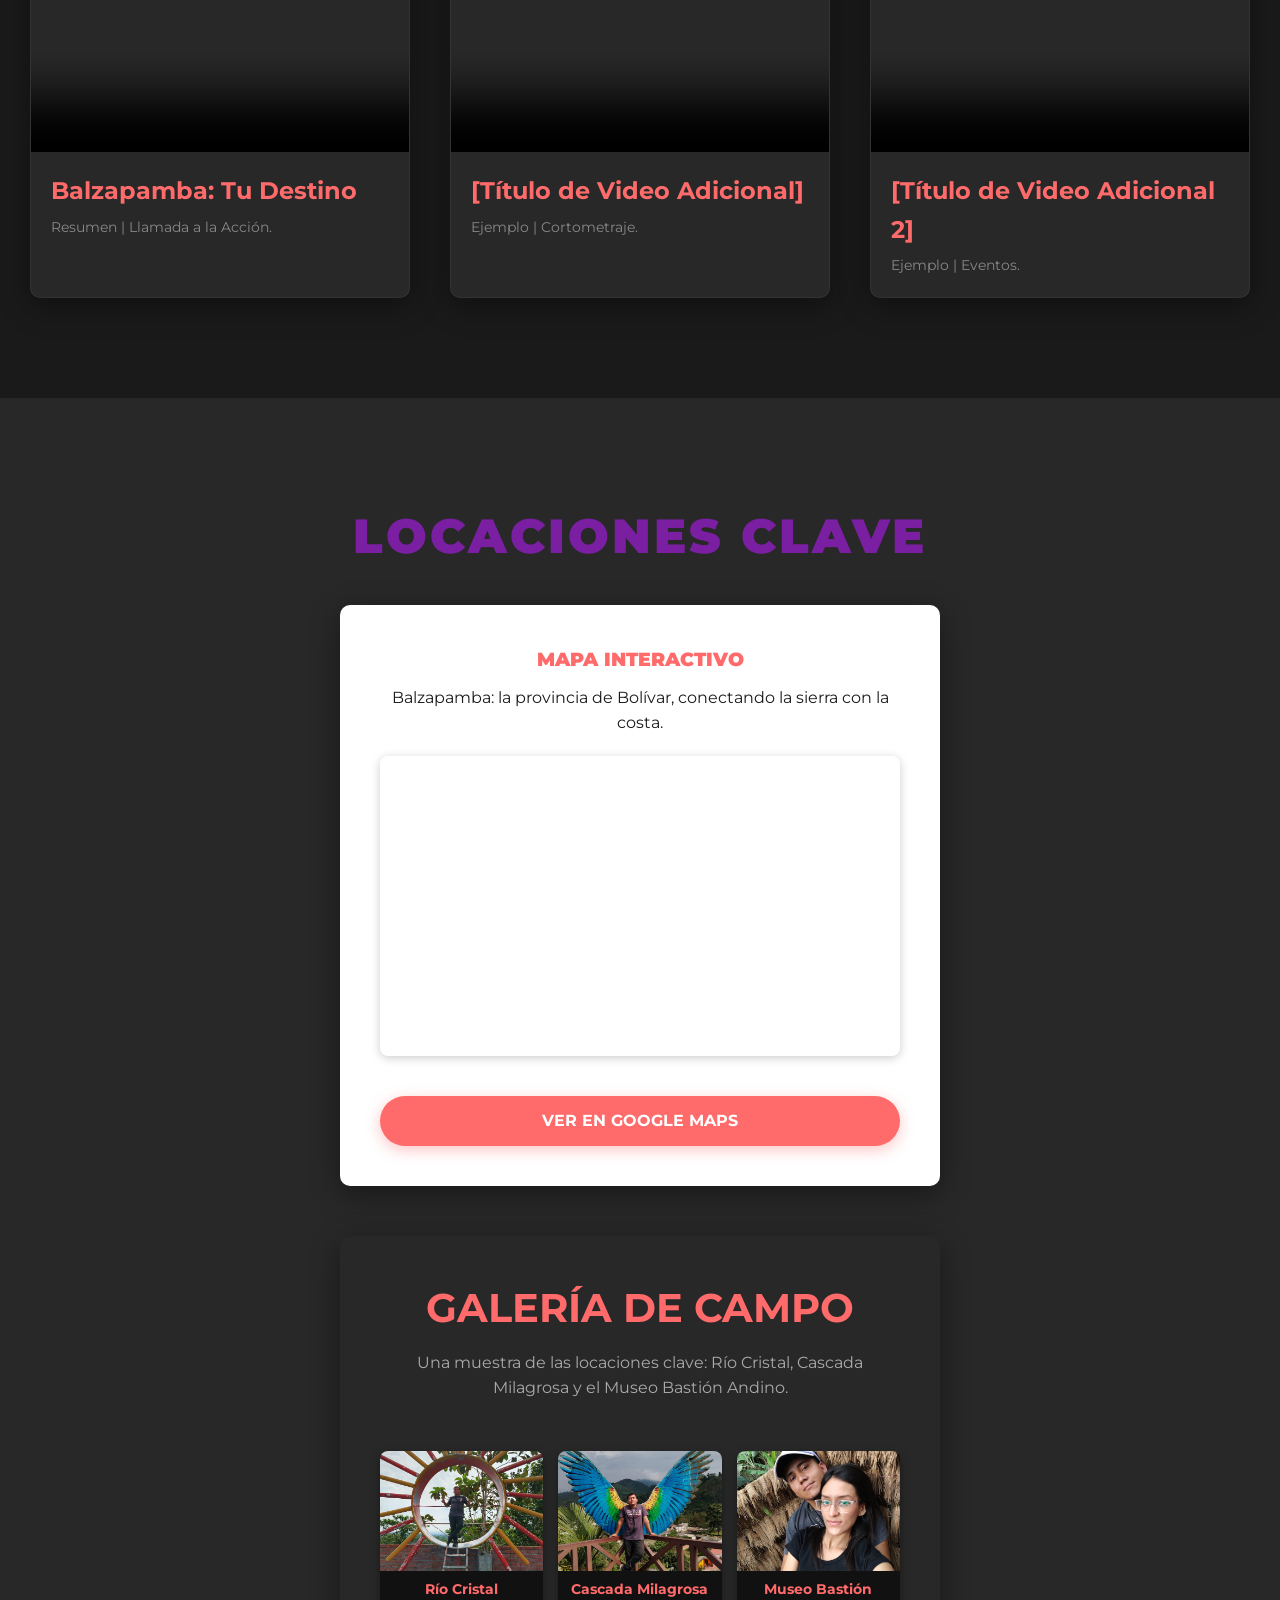
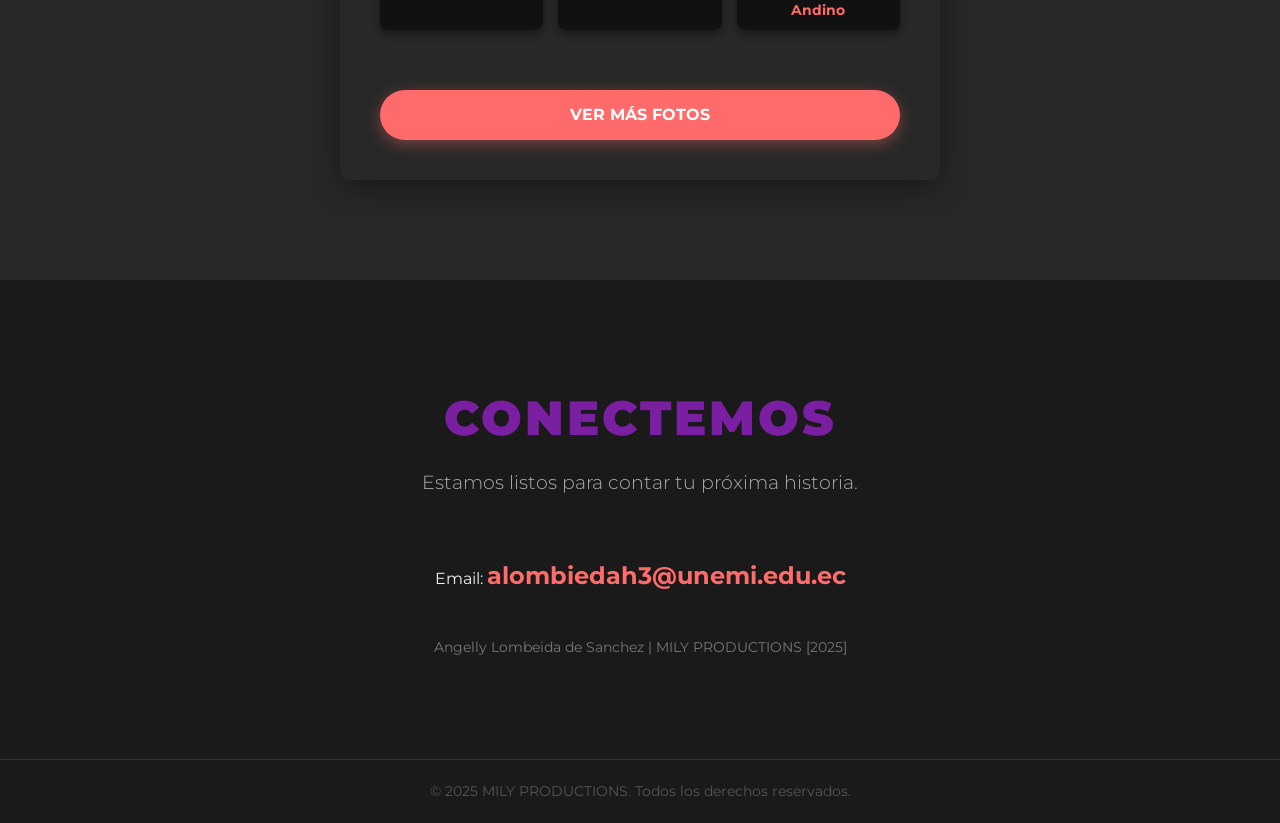
==== commit 0e4d35fd: "updated" ====
--- a/index.html
+++ b/index.html
@@ -158,11 +158,7 @@
             <h2>CONECTEMOS</h2>
             <p class="subtitulo">Estamos listos para contar tu próxima historia.</p>
             <p class="email-contacto">Email: <a href="mailto:alombiedah3@unemi.edu.ec">alombiedah3@unemi.edu.ec</a></p>
-<<<<<<< HEAD
-            <p class="creditos">Angelly Lombeida de Nelson Sanchez  | MILY PRODUCTIONS [2025]</p>
-=======
-            <p class="creditos">Angelly Lombeida de Nelson Sanchez | MILY PRODUCTIONS [2025]</p>
->>>>>>> d4c884a326c016a892761b5349f3948a6889021f
+            <p class="creditos">Angelly Lombeida de Sanchez  | MILY PRODUCTIONS [2025]</p>
         </section>
     </main>
     
